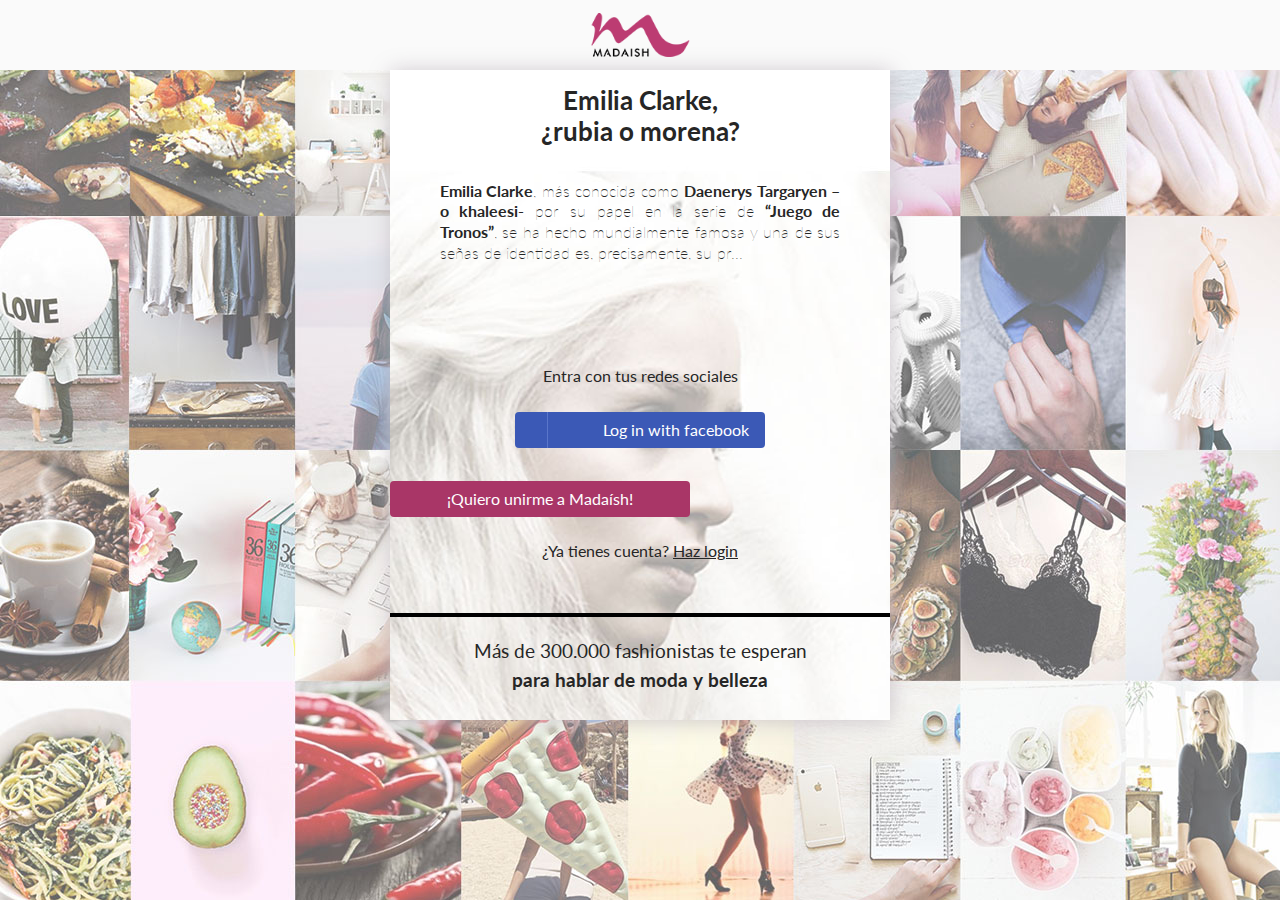
==== landing-emilia-clark-register/index.html @ 2077acd9 "maquetación-registrar" ====
<!DOCTYPE html>
<html>
<head>
<link rel="stylesheet" href="css/style.css">
<link rel="stylesheet" href="../style.css">
<meta name="viewport" content="width=device-width, initial-scale=1.0">	
<link href='https://fonts.googleapis.com/css?family=Lato:400,700' rel='stylesheet' type='text/css'>
<meta charset="utf-8">

<title>Landing Madaish</title>


</head>

<body>

	<header class="cabecera ">

			<img src="img/logo_madaish.png" alt="">

	</header>

	


		

	
	<article class="bloquepost">
			

			<h1 class="title_post">Emilia Clarke,
			<br>¿rubia o morena?</h1>

			<p class="subtitle_post font-normal"><strong>Emilia Clarke</strong>, más conocida como <strong>Daenerys Targaryen –o khaleesi-</strong> por su papel en la serie de <strong>“Juego de Tronos”</strong>, se ha hecho mundialmente famosa y una de sus señas de identidad es, precisamente, su pr...</p>
			

			
			<div class="margin-bottom align-center">
			    <p class="hide-on-popup ">Entra con tus redes sociales</p>
			        <a href="/cuenta/facebook" class="btn btn-register-facebook j-gevent" data-cat="Register" data-act="Click" data-lab="Facebook">
			        </a>
			        
			        
			</div>


			<div class="submit align-center margin-bottom max-width-register">
		        <input type="submit" class="btn btn--primary btn--full j-gevent" value="¡Quiero unirme a Madaísh!" data-cat="Register" data-act="Submit" data-lab="Regular"/>
		    </div>
		    
		    <div class="align-center margin-botton-login">
		        <div class="align-center">
		            ¿Ya tienes cuenta? <a href="/cuenta/login">Haz login</a>
		        </div>
		    </div>

			
			
		
			<div class="cta ">
			
			<p>Más de 300.000 fashionistas te esperan
			<br> <strong> para hablar de moda y belleza</strong> </p>
			
			</div>

	</article>

			

								
</body>
---- landing-emilia-clark-register/css/style.css ----
@charset "UTF-8";
/*------------------------------------*\
 

 *
 */





.cabecera {

  background-color: #fafafa;
  text-align: center;
    padding-top:10px;
    padding-bottom: 10px;
}



.cabecera img {
  max-width: 60px;
}



.margin-botton-login{
  margin-bottom: 20px;
}



.bloquepost {

  margin:0;
  height: 460px;
  background-image: url(../img/imgpost.jpg);
  background-repeat: no-repeat;
  display: block;
}



.title_post {
  padding:15px;
  font-size: 1.6rem;
  line-height: 1.2;
  font-weight: bold;
  text-align: center;
}



.subtitle_post {
  padding-left: 4%;
  padding-right: 4%;
  margin-bottom: 35px;
  font-size: 1rem;
  line-height: 1.3;
  font-weight:lighter;
  text-align: justify;
}



.cta {
  padding-left: 2%;
  padding-right: 2%;
  text-align: center;
  display:block;
  border-top:4px solid black;

}



.bloquefooter{
  width: 100%;
  height: 50px;
  display: block;
  clear: both;
  background-color: black;
  position:fixed;
}



.max-width-register{
  width: 250px;
}



@media screen and (min-width: 620px){

html {
  background-image: url(../img/fondo.jpg)!important;
}

.cabecera img {
max-width: 100px;
}



.cabecera {
    padding-top:10px;
    padding-bottom: 10px;
}

.bloquepost {
  margin-left: auto;
  margin-right: auto;
  background-image: url(../img/imgpost-x.jpg);
-webkit-box-shadow: 0.5px 0.5px 20px 0px rgba(194,186,194,0.79);
-moz-box-shadow: 0.5px 0.5px 20px 0px rgba(194,186,194,0.79);
box-shadow: 0.5px 0.5px 20px 0px rgba(194,186,194,0.79);
max-width: 500px;
height: 650px;
background-repeat: no-repeat;
display:block;

}

 .btn-register-facebook{

  width: 250px; 
  text-align: center;


}
.subtitle_post {
  padding-left: 10%;
  padding-right: 10%;
  margin-bottom: 100px;
  font-size: 0.9rem;
  line-height: 1.3;
  font-weight:lighter;
  text-align: justify;
}

.cta p {
  padding-top: 20px;
  font-size: 1.2em;

}

.max-width-register {
  width: 300px;
}


.margin-botton-login{
  margin-bottom: 50px;
}
}
---- style.css ----
/* Minification failed. Returning unminified contents.
(4028,16): run-time error CSS1030: Expected identifier, found ' '
(4028,17): run-time error CSS1031: Expected selector, found '0'
(4028,17): run-time error CSS1025: Expected comma or open brace, found '0'
(4029,17): run-time error CSS1030: Expected identifier, found ' '
(4029,18): run-time error CSS1031: Expected selector, found '0'
(4029,18): run-time error CSS1025: Expected comma or open brace, found '0'
 */
@charset "UTF-8";
/*------------------------------------*    $STYLE
\*------------------------------------*/
/**
 * Aquí incluímos todos los módulos (archivos .scss) que se van
 * a compilar en el CSS definitivo: /css/style.css.
 */
/**
* Librerías
**/
/*------------------------------------*    $SETTINGS
\*------------------------------------*/
/*------------------------------------*    $OBJETOS Y ABSTRACCIONES
\*------------------------------------*/
/**
 * Qué objetos y abstracciones vamos a usar? (true: se usa, false: no se usa)
 */
/**
 *
 * Definimos y configuramos las variables CSS que vamos a utilizar
 *
 */
/*------------------------------------*    $BREAKPOINTS
\*------------------------------------*/
/**
 * "Start with the small screen first, then expand until it looks like shit. Time to insert a breakpoint!"
 * Lo usamos con el mixin respond-to($breakpoint):

.text {
  color: pink;
  @include respond-to(medium) {
    color: maroon;
  }
}
 *
 */
/*------------------------------------*    $Z-INDEX
\*------------------------------------*/
/**
 * Podemos controlar los z-index con variables más reconocibles.
 * Para usarlo, implementamos la función z($layers):
 .element {
  z-index: z(goku);
 }
 *
 */
/*------------------------------------*    $COLORES-SOCIALES
\*------------------------------------*/
/* Colores sociales -> son los colores corporativos, pero cambiadlos
 * si hace falta. (también podéis añadir más)  ///////////////////////
 */
/**
 * Colores para las secciones de la web.
 */
/*
 * Las variables de tamaño las definimos en un MAP, puedes añadir, quitar o cambiarlas.
 * Vienen dadas en REM. Esto creará una clase con el mismo nombre de la variable:

  .x-small { font-size: .8rem}

 * También podemos asignar tamaños con un función llamada fs:

    .selector { font-size: fs(x-small);}

 *
 */
/*------------------------------------*    $DIR
\*------------------------------------*/
/**
 * Con agregar esta variable a las imágenes declaradas en CSS apañamos:
 */
/*
  * Igual para las fuentes
  */
/*
 *   src:url('/Content/fonts/icomoon.eot');
 *   src:url('/Content/fonts/icomoon.eot?#iefix') format('embedded-opentype'),
 *   url('/Content/fonts/icomoon.woff') format('woff'),
 *   url('/Content/fonts/icomoon.ttf') format('truetype'),
 *   url('/Content/fonts/icomoon.svg#icomoon') format('svg');
*/
/*------------------------------------*    $LAYOUT
\*------------------------------------*/
/**
 * Definimos elementos constantes del layout
 */
/*------------------------------------*    $grid
\*------------------------------------*/
/*------------------------------------*    $FONT-FACE
\*------------------------------------*/
/**
 * Definimos las fuentes a utilizar:
 * $basefont para todos los textos inline
 * $altfont para textos alternativos, como citas, intro, etc...
 * $codefont para código
 */
/*------------------------------------*    $TAMAÑOS
\*------------------------------------*/
/**
 * Definimos los tamaños de fuentes:

 */
/*------------------------------------*    $COLORS
\*------------------------------------*/
/**
 * Brand stuff
 */
/**
 * Escala de grises
 * A veces no queremos que el negro sea "negro" o el blanco "blanco", puedes cambiarlos.
 */
/*------------------------------------*    $TEXTURAS
\*------------------------------------*/
/**
 * Definimos Colores y elementos de popups, mensajes de alerta, etc...
 */
/*------------------------------------*    $MIXINS
\*------------------------------------*/
/*
* Fácil de usar: las variables a usar están en settings.scss y son:

    'small'  : 48em,
    'medium' : 56.25em,
    'large'  : 68.75em,

* Y el uso va como sigue:

.foo {
  color: red;
  @include respond-to('small') {
    color: blue;
  }
}
*/
/**
  * Centrar y dar un ancho máximo igual a $pagemaxwidth.
  */
.max-width {
  margin-left: auto;
  margin-right: auto;
  max-width: 1200px;
  width: 100%;
  
}

/*------------------------------------*    $FUNCIONES
\*------------------------------------*/
/*
 * Función para controlar el index

 	.selector { z-index: z(goku);}

 * compila:

	.selector { z-index: 9001;}

 * Puedes ver las variables en el MAP en settings.scss
 */
/*
 * Función para mantener el tamaño de fuente consistente

 .selector { font-size: fs(x-small);}

 * Puedes ver en settings.scss las variables que se utilizan.
 */
/*------------------------------------*    $PLACEHOLDERS
\*------------------------------------*/
/**
  * The ghost, nudged to maintain perfect centering
  */
/**
  * Escondemos el texto solo VISUALMENTE
  */
/**
  * Escondemos el texto de VISUALMENTE y SCREENREADERS
  */
/**
  * Escondemos pero mantenemos layout.
  */
/**
  * Visualmente escondido, pero se puede detectar con teclado (focus).
  */
.visuallyhidden.focusable:active,
.visuallyhidden.focusable:focus {
  position: static;
  clip: auto;
  height: auto;
  width: auto;
  margin: 0;
  overflow: visible;
}

/**
  * Clear floats.
  * http://bit.ly/1e3YaBH
  */
.step-actions:after, .article__footer:after, .news__header:after, .admin__block:after, .form-group:after, .userdata:after, .userdata__text:after, .fashionist-header:after {
  content: "";
  display: table;
  clear: both;
}

/**
* Bases
**/
/*------------------------------------*    $CONTENIDO
\*------------------------------------*/
/**
 * Contenido..................... Esto que lees

 * Variables..................... Configuramos todas las variables del framework

 * Mixins........................ Mixins de SASS

 * Helpers....................... Clases de ayuda

 * Reset......................... Reinicio de valores CSS

 * Fuentes....................... Fuentes que vamos a importar

 * Links......................... Formas y estilos de los links

 * Tablas........................ Estilos de las tablas

 * Botones....................... Estilos de Botones, skins y variantes

 * Elementos..................... Elementos varios como Imagen, HR, etc...

 * Tipografía.................... Encabezados, small, párrafos, listas, etc...

 * Navegación.................... Una navegación, por si quieres usar esta y no la tuya propia

 * Formularios................... Estilos de todos los elementos de formularios y sus variantes

 * Sitio......................... Aquí escribes tus estilos para la web se vea como tú quieres ;)

 * Paginación.................... Estilos básicos para las paginaciones

 * Texturas...................... Badges, cajas y wells

 * Breakpoints................... Importamos breakpoints basados en las variables @bp$

 * Patron........................ Estilos para la guía de patrones
 */
/*------------------------------------*    $RESET
\*------------------------------------*/
html, body, div, span, object, iframe, h1, h2, h3, h4, h5, h6, p, blockquote, pre, abbr, address, cite, code, del, dfn, em, img, ins, kbd, q, samp, small, strong, sub, sup, var, b, i, dl, dt, dd, ol, ul, li, fieldset, form, label, legend, table, caption, tbody, tfoot, thead, tr, th, td, article, aside, figure, footer, header, main, menu, nav, section, time, mark, audio, video {
  margin: 0;
  padding: 0;
  border: 0;
  outline: 0;
  font-size: 100%;
  vertical-align: baseline;
  background: transparent;
}

article,
aside,
details,
figcaption,
figure,
footer,
header,
main,
menu,
nav,
section,
summary {
  display: block;
}




*,
*::before,
*::after {
  -webkit-box-sizing: border-box;
  -moz-box-sizing: border-box;
  -ms-box-sizing: border-box;
  -o-box-sizing: border-box;
  box-sizing: border-box;
}

img {
  max-width: 100%;
  border-width: 0;
  vertical-align: middle;
  -ms-interpolation-mode: bicubic;
  height: auto;
  width: 100%;
}

/**
* Selectores de elemento: un super "normalize":
**/
/*------------------------------------*    $ELEMENTOS-FIGURE
\*------------------------------------*/
/*------------------------------------*    $FORMULARIOS
\*------------------------------------*/
form {
  margin: 0 0 22px 0;
}

form fieldset {
  margin-bottom: 1.5em;
  padding: 0;
  border-width: 0;
}

form legend {
  display: block;
  width: 100%;
  margin-bottom: 3em;
  padding: 0;
  color: #262626;
  border: 0;
  border-bottom: 1px solid #e6e6e6;
  white-space: normal;
}

form legend small {
  font-size: 0.68rem;
  color: #e6e6e6;
}

form p {
  margin-bottom: 0.75em;
}

form ul {
  list-style-type: none;
  margin: 0 0 1.5em 0;
  padding: 0;
}

form br {
  display: none;
}

label,
input,
button,
select,
textarea {
  font-size: 0.68rem;
  border-radius: 4px;
  vertical-align: baseline;
  margin-bottom: 11px;
}

@media screen and (min-width: 42em) {
  label,
  input,
  button,
  select,
  textarea {
    font-size: 1rem;
  }
}

*::-webkit-input-placeholder,
*:-moz-placeholder,
*::-moz-placeholder,
*:-ms-input-placeholder {
  font-size: 0.68rem;
}

@media screen and (min-width: 42em) {
  *::-webkit-input-placeholder,
  *:-moz-placeholder,
  *::-moz-placeholder,
  *:-ms-input-placeholder {
    font-size: 1rem;
  }
}

input,
button,
select,
textarea {
  font-family: Lato, Helvetica, "Roboto Slab", "Droid Serif", "Segoe UI Bold", sans-serif;
  font-size: 14px;
  -webkit-box-sizing: border-box;
  -moz-box-sizing: border-box;
  -ms-box-sizing: border-box;
  box-sizing: border-box;
}

label, .label {
  display: inline-block;
  margin-bottom: 0.1875em;
  color: #262626;
  cursor: pointer;
}

label input,
label textarea,
label select, .label input,
.label textarea,
.label select {
  display: block;
}

input,
textarea,
select {
  display: inline-block;
  width: 100%;
  padding: 0 4px;
  background-color: white;
  border: 1px solid #e6e6e6;
  color: #262626;
  line-height: 2.25em;
  outline: none;
  -webkit-appearance: none;
  -moz-appearance: none;
  appearance: none;
}

input:hover,
textarea:hover,
select:hover {
  border-color: gray;
}

.input--mini {
  width: 60px;
}

.input--small {
  width: 90px;
}

.input--medium {
  width: 200px;
}

input[type="image"],
input[type="checkbox"],
input[type="radio"] {
  width: 22px;
  height: 22px;
  padding: 0;
  margin: 3px 0;
  line-height: normal;
  cursor: pointer;
  border: 0 \9;
  background-color: white;
}

input[type="image"]:checked,
input[type="checkbox"]:checked,
input[type="radio"]:checked {
  background-color: #A93667;
  border-color: white;
  border-width: 2px;
  box-shadow: 0 0 0 1px #A93667;
  width: 20px;
  height: 20px;
}

input[type="checkbox"],
input[type="radio"] {
  display: inline-block;
  padding: 0;
}

input[type="image"] {
  border: 0;
  -webkit-box-shadow: none;
  box-shadow: none;
}

input[type="file"] {
  width: auto;
  padding: initial;
  line-height: initial;
  border: initial;
  background-color: transparent;
  background-color: initial;
  -webkit-box-shadow: none;
  box-shadow: none;
}

input[type="button"],
input[type="reset"],
input[type="submit"] {
  width: auto;
  height: auto;
  cursor: pointer;
  margin-bottom: 0 !important;
  -webkit-appearance: none;
  -moz-appearance: none;
  appearance: none;
}

select,
input[type="file"] {
  height: 28px;
  *margin-top: 4px;
  line-height: 28px;
}

select {
  background-color: white;
  font-size: 0.85rem;
}

select[multiple],
select[size] {
  height: auto;
}

textarea {
  resize: vertical;
  overflow: auto;
  height: auto;
  overflow: auto;
  vertical-align: top;
}

input[type="hidden"] {
  display: none;
}

input[disabled],
select[disabled],
textarea[disabled],
input[readonly],
select[readonly],
textarea[readonly] {
  -webkit-opacity: 0.5;
  -moz-opacity: 0.5;
  opacity: 0.5;
  cursor: not-allowed;
}

input:focus,
textarea:focus {
  border-color: #A93667, 40%;
  outline: 0;
  outline: thin dotted \9;
}

input[type="file"]:focus,
input[type="radio"]:focus,
select:focus {
  -webkit-box-shadow: none;
  box-shadow: none;
}

.form-inline {
  display: -webkit-box;
  display: -webkit-flex;
  display: -moz-flex;
  display: -ms-flexbox;
  display: flex;
  margin-bottom: 0;
  -webkit-box-align: center;
  -ms-flex-align: center;
  -webkit-align-items: center;
  -moz-align-items: center;
  align-items: center;
}

.form-inline input[type="text"] {
  width: 100%;
  margin-right: 11px;
}

.form-inline label {
  display: none;
  width: 200px;
  margin-right: 11px;
}

@media screen and (min-width: 42em) {
  .form-inline label {
    display: inline-block;
  }
}

.form-inline input[type="submit"], .form-inline .btn, .form-inline .btn--follow, .form-inline button {
  width: 180px;
  margin-right: 11px;
}

.form-inline.newsletter {
  display: none;
}

@media screen and (min-width: 42em) {
  .form-inline.newsletter {
    display: -webkit-box;
    display: -webkit-flex;
    display: -moz-flex;
    display: -ms-flexbox;
    display: flex;
  }
}

.form-inline input,
.form-inline textarea,
.form-inline select {
  display: inline-block;
  margin-bottom: 0;
  vertical-align: baseline;
}

input[type="checkbox"],
input[type="radio"] {
  margin-right: 11px;
}

.date-part, .time-part {
  margin-bottom: 11px;
}

.date-part input, .date-part select, .time-part input, .time-part select {
  width: 80px;
  margin: 0 5.5px;
}

.date-part small, .time-part small {
  display: inline-block;
  width: 40px;
}

.checkbox {
  vertical-align: top;
}

.checkbox input[type="checkbox"] {
  vertical-align: top;
}

/**
* Validamos los formularios que son "required":
* http://coolvillage.es/ayuda-al-usuario-a-rellenar-formularios-con-css/
*/
input:required:focus:invalid {
  background-color: #fef2e7;
  border: 1px solid #fce4cf;
}

input:required:focus:valid {
  background-color: white;
  border: 1px solid #87d873;
}

/*------------------------------------*    $IMÁGENES
\*------------------------------------*/
/*------------------------------------*    $LINKS
\*------------------------------------*/
a {
  text-decoration: underline;
  color: #262626;
}

a:visited {
  color: #262626;
}

a:hover {
  text-decoration: underline;
}

a:focus {
  outline: thin dotted;
  color: #822a4f;
}

a:hover,
a:active {
  outline: 0;
}

/*------------------------------------*    $TIPOGRAFÍA
\*------------------------------------*/
h1,
h2,
h3,
h4,
h5,
h6 {
  margin: 0;
  font-family: inherit;
  font-weight: 300;
  color: inherit;
  text-rendering: optimizelegibility;
}

h1.altheader,
h2.altheader,
h3.altheader,
h4.altheader,
h5.altheader,
h6.altheader {
  color: gray;
  text-transform: uppercase;
}

h1 small,
h2 small,
h3 small,
h6 small {
  font-weight: normal;
  display: block;
  color: gray;
}

h1, .h1 {
  margin-bottom: 0;
  font-size: 1rem;
  line-height: 1.2;
  font-weight: bold;
}

@media screen and (min-width: 42em) {
  h1, .h1 {
    font-size: 1.8rem;
    font-weight: normal;
    margin-bottom: 0.75em;
  }
}

h2, .h2 {
  margin-bottom: 0;
  font-size: 1rem;
  line-height: 1.2;
  font-weight: bold;
}

@media screen and (min-width: 42em) {
  h2, .h2 {
    font-size: 1.2rem;
    font-weight: normal;
    margin-bottom: 0.75em;
  }
}

h3, .h3 {
  margin-bottom: 0;
  font-size: 1rem;
  line-height: 1.3;
  font-weight: bold;
}

@media screen and (min-width: 42em) {
  h3, .h3 {
    font-size: 1.6rem;
    font-weight: normal;
    margin-bottom: 0.75em;
  }
}

h4, .h4 {
  margin-bottom: 0;
  font-size: 1rem;
  line-height: 1.25;
  font-weight: bold;
}

@media screen and (min-width: 42em) {
  h4, .h4 {
    font-size: 1.4rem;
    font-weight: normal;
    margin-bottom: 0.75em;
  }
}

h5, .h5 {
  margin-bottom: 0;
  font-size: 1rem;
  line-height: 1;
  font-weight: bold;
}

@media screen and (min-width: 42em) {
  h5, .h5 {
    font-size: 1.2rem;
    font-weight: normal;
    margin-bottom: 0.75em;
  }
}

h6, .h6 {
  margin-bottom: 0;
  font-size: 1rem;
  line-height: 1;
  font-weight: bold;
}

@media screen and (min-width: 42em) {
  h6, .h6 {
    font-size: 1rem;
    font-weight: normal;
    margin-bottom: 0.75em;
  }
}

.bordered-header {
  border-bottom: 3px solid #ebebeb;
  text-align: center;
}

p,
ol,
ul,
dl,
address {
  margin-bottom: 1.5em;
  line-height: 1.5em;
}

small {
  font-size: 0.68rem;
  color: gray;
}

ul,
ol {
  margin: 0 0 1.5em 0;
  padding: 0 0 0 22px;
}

li ul,
li ol {
  margin: 0;
}

blockquote {
  margin: 0 0 1.5em 0;
  padding-left: 22px;
  border-left: 2px solid #ebebeb;
  font-family: Georgia, Times, "Times New Roman";
  font-style: normal;
}

blockquote p {
  font-size: 1.5rem;
  color: gray;
  font-style: italic;
}

q {
  quotes: none;
  font-style: italic;
}

blockquote p::before,
blockquote p::after,
q:before,
q:after {
  content: "";
}

cite {
  font-style: normal;
}

dl,
dd {
  margin-bottom: 1.5em;
}

dt {
  font-weight: bold;
}

.dl-horizontal dt {
  float: left;
  clear: left;
  width: 20.25%;
  text-align: right;
}

.dl-horizontal dd {
  margin-left: 22.78%;
}

abbr[title] {
  border-bottom: 1px dotted #ebebeb;
  cursor: help;
}

b, strong {
  font-weight: bold;
}

dfn {
  font-style: italic;
}

ins {
  background-color: white;
  color: #262626;
  text-decoration: none;
}

mark {
  background-color: yellow;
  color: #262626;
}

pre,
code,
kbd,
samp {
  font-family: "Courier New", monospace;
  font-size: 0.85rem;
  line-height: 1.5em;
}

pre {
  white-space: pre;
  white-space: pre-wrap;
  word-wrap: break-word;
}

sub,
sup {
  position: relative;
  font-size: 0.68rem;
  line-height: 0;
  vertical-align: 1.5em;
}

sup {
  top: -.5em;
}

sub {
  bottom: -.25em;
}

hr {
  clear: both;
  display: block;
  margin: 1em 0;
  padding: 0;
  height: 1px;
  border: 0;
  border-top: 1px solid #ebebeb;
}

time {
  font-size: 0.68rem;
}

/*
 * Creamos clases para cada uno de los tamaños de fuentes. Se pueden ver en Settings.
 * Son los nombres de las varables con el prefijo font-
 * Por ejemplo:

        .font-x-small {
            font-size: .8rem;
        }


 */
.font-x-small {
  font-size: 0.68rem;
}

.font-small {
  font-size: 0.85rem;
}

.font-normal {
  font-size: 1rem;
}

.font-big {
  font-size: 1.5rem;
}

.font-huge {
  font-size: 2rem;
}

.font-extreme {
  font-size: 3rem;
}

/**
* Layout del sitio
**/
/*------------------------------------*    $SITIO
\*------------------------------------*/
@-webkit-viewport {
  width: device-width;
}

@-moz-viewport {
  width: device-width;
}

@-ms-viewport {
  width: device-width;
}

@-o-viewport {
  width: device-width;
}

@viewport {
  width: device-width;
}

html {
  background: #fafafa;
  font-size: 100%;
  -webkit-overflow-scrolling: touch;
  -webkit-tap-highlight-color: transparent;
  -webkit-text-size-adjust: 100%;
  -ms-text-size-adjust: 100%;
  min-height: 100%;
  height: 100%;
}

body {
  margin: 0;
  padding: 0;
  width: 100%;
  background-color: transparent;
  font-family: Lato, Helvetica, "Roboto Slab", "Droid Serif", "Segoe UI Bold", sans-serif;
  line-height: 1.5em;
  color: #262626;
  min-height: 100%;
  height: 100%;
}

/**
* A partir de aquí es donde debes escribir los estilos de posicionamiento
* y detalles que forman tu web. Disfruta!
*/
.wrapper {
  min-height: 100%;
  /* equal to footer height */
  margin-bottom: -250px;
  padding-bottom: 22px;
}

.wrapper:after {
  content: "";
  display: block;
  height: 250px;
}

.main {
  margin-left: auto;
  margin-right: auto;
  max-width: 1200px;
  width: 100%;
}

.section {
  background-color: white;
  width: 100%;
  margin-bottom: 1.5em;
  padding: 22px;
}

@media screen and (min-width: 42em) {
  .section {
    padding: 44px 198px;
  }
}

.aside {
  background-color: white;
  padding: 22px;
}

.step-actions {
  width: 100%;
  text-align: right;
}

.restricted-layout .article {
  min-height: 300px;
}

/*------------------------------------*    $FOOTER
\*------------------------------------*/
/**
*
*/
.footer-main {
  width: 100%;
  height: 250px;
}

.footer__items {
  width: 100%;
  margin: 0 0 22px;
  padding: 0;
}

@media screen and (min-width: 42em) {
  .footer__items {
    display: table;
    margin: 0 auto 22px;
    table-layout: fixed;
  }
}

.footer__items .nav__item {
  display: inline-block;
  width: 100%;
}

@media screen and (min-width: 42em) {
  .footer__items .nav__item {
    padding: 0 22px;
    display: table-cell;
    width: auto;
  }
}

.footer-main__blackzone {
  width: 100%;
  padding-left: calc((100% - 1200px) / 2);
  padding-right: calc((100% - 1200px) / 2);
  display: -webkit-box;
  display: -webkit-flex;
  display: -moz-flex;
  display: -ms-flexbox;
  display: flex;
  -webkit-flex-wrap: wrap;
  -moz-flex-wrap: wrap;
  -ms-flex-wrap: wrap;
  flex-wrap: wrap;
  background-color: black;
  color: white;
  padding-top: 22px;
  padding-bottom: 22px;
}

.footer-main__blackzone .form-inline {
  -webkit-box-flex: 1;
  -webkit-flex: 1 1 50%;
  -moz-box-flex: 1;
  -moz-flex: 1 1 50%;
  -ms-flex: 1 1 50%;
  flex: 1 1 50%;
}

.footer-main__blackzone .form-inline label {
  color: white;
}

.mailchimp-message {
  width: 50%;
}

.footer-main__blackzone__social {
  width: 100%;
  text-align: center;
}

@media screen and (min-width: 42em) {
  .footer-main__blackzone__social {
    width: 50%;
    text-align: right;
  }
}

.footer-main__blackzone__social .social-icons {
  color: white;
}

.footer-main__blackzone__social .social-icons:visited {
  color: white;
}

.footer-main__whitezone {
  background-color: white;
  width: 100%;
  padding-left: calc((100% - 1200px) / 2);
  padding-right: calc((100% - 1200px) / 2);
  padding-bottom: 80px;
}

@media screen and (min-width: 42em) {
  .footer-main__whitezone {
    padding-bottom: 0;
  }
}

@media screen and (min-width: 42em) {
  .footer-main__buttoms {
    display: table;
    table-layout: fixed;
    width: 100%;
    margin-bottom: 22px;
  }
}

.footer-main__buttoms__item {
  display: block;
  text-align: center;
  margin-bottom: 22px;
}

@media screen and (min-width: 42em) {
  .footer-main__buttoms__item {
    display: table-cell;
    padding: 0 22px;
  }
}

.footer-main__buttoms__item .btn, .footer-main__buttoms__item .btn--follow {
  display: block;
  max-width: 200px;
  margin: 0 auto;
}

/*------------------------------------*    $HEADER
\*------------------------------------*/
.header {
  display: -webkit-box;
  display: -webkit-flex;
  display: -moz-flex;
  display: -ms-flexbox;
  display: flex;
  border-bottom: 1px solid #ebebeb;
  box-shadow: 2px 0 3px 3px rgba(0, 0, 0, 0.1);
  background-color: white;
  position: fixed;
  bottom: 0;
  left: 0;
  right: 0;
  z-index: 8000;
}

@media screen and (min-width: 42em) {
  .header {
    position: relative;
    bottom: auto;
    left: auto;
    right: auto;
    margin-bottom: 22px;
  }
}

.header:after {
  content: "";
  width: 100%;
  height: 11px;
  position: absolute;
  bottom: -10px;
  left: 0;
  background: #f7e7ee;
  background: -webkit-linear-gradient(48deg, #f7e7ee 0%, #c2d9d3 50%, #fcf1bc 100%);
  background: linear-gradient(42deg, #f7e7ee 0%, #c2d9d3 50%, #fcf1bc 100%);
  box-shadow: inset 0 2px 3px 0 rgba(0, 0, 0, 0.1);
}

.header__logo {
  display: -webkit-box;
  display: -webkit-flex;
  display: -moz-flex;
  display: -ms-flexbox;
  display: flex;
  -webkit-flex-basis: 100%;
  -moz-flex-basis: 100%;
  -ms-flex-preferred-size: 100%;
  flex-basis: 100%;
  -webkit-box-align: center;
  -ms-flex-align: center;
  -webkit-align-items: center;
  -moz-align-items: center;
  align-items: center;
  padding-left: 11px;
}

.header__logo img {
  width: 160px;
}

@media screen and (min-width: 29em) {
  .header__logo img {
    width: 85px;
  }
}

@media screen and (min-width: 42em) {
  .header__logo img {
    width: 100%;
  }
}

.header__userzone {
  width: 1524px;
  display: -webkit-box;
  display: -webkit-flex;
  display: -moz-flex;
  display: -ms-flexbox;
  display: flex;
  -webkit-box-pack: end;
  -ms-flex-pack: end;
  -webkit-justify-content: flex-end;
  -moz-justify-content: flex-end;
  justify-content: flex-end;
}

@media screen and (min-width: 29em) {
  .header__userzone {
    -webkit-flex-wrap: wrap;
    -moz-flex-wrap: wrap;
    -ms-flex-wrap: wrap;
    flex-wrap: wrap;
    -webkit-box-pack: start;
    -ms-flex-pack: start;
    -webkit-justify-content: flex-start;
    -moz-justify-content: flex-start;
    justify-content: flex-start;
  }
}

.header__social {
  display: -webkit-box;
  display: -webkit-flex;
  display: -moz-flex;
  display: -ms-flexbox;
  display: flex;
  -webkit-box-align: center;
  -ms-flex-align: center;
  -webkit-align-items: center;
  -moz-align-items: center;
  align-items: center;
  -webkit-flex-basis: 100%;
  -moz-flex-basis: 100%;
  -ms-flex-preferred-size: 100%;
  flex-basis: 100%;
  -webkit-box-pack: end;
  -ms-flex-pack: end;
  -webkit-justify-content: flex-end;
  -moz-justify-content: flex-end;
  justify-content: flex-end;
  padding-right: 11px;
}

@media screen and (min-width: 29em) {
  .header__social {
    -webkit-box-pack: flex-star;
    -ms-flex-pack: flex-star;
    -webkit-justify-content: flex-star;
    -moz-justify-content: flex-star;
    justify-content: flex-star;
  }
}

.header__actions {
  padding: 11px 50px 11px 11px;
  min-width: 190px;
  text-align: right;
}

@media screen and (min-width: 42em) {
  .header__actions {
    padding: 11px;
    min-width: 220px;
  }
  .header__actions .btn, .header__actions .btn--follow {
    padding-left: 1em;
    padding-right: 1em;
  }
  .header__actions .btn.logout, .header__actions .logout.btn--follow {
    padding-left: 0.2em !important;
    padding-right: 0.2em !important;
  }
}

.header__actions__avatar {
  display: inline-block;
  width: 42px;
  max-width: 42px;
  padding-left: 0 !important;
  padding-right: 0 !important;
}

.header__actions__avatar img {
  width: 35px;
}

@media screen and (min-width: 42em) {
  .header__actions__avatar {
    width: 35px;
    max-width: 35px;
  }
  .header__actions__avatar img {
    width: 36px;
  }
}

.header__search {
  display: none;
  margin-bottom: 0;
}

@media screen and (min-width: 42em) {
  .header__search {
    display: block;
    -webkit-flex-basis: 100%;
    -moz-flex-basis: 100%;
    -ms-flex-preferred-size: 100%;
    flex-basis: 100%;
    padding: 11px;
    border-left: 1px solid #ebebeb;
    border-right: 1px solid #ebebeb;
  }
  .header__search input {
    margin-bottom: 0;
  }
}

.topbar {
  width: 100%;
  padding-top: 22px;
  text-align: center;
  margin-bottom: 5px;
}

.topbar h1 {
  font-size: 1.5rem;
}

@media screen and (min-width: 42em) {
  .topbar {
    margin-top: -22px;
  }
}

.hometag {
  position: relative;
  display: inline-block;
  font-size: 0.85rem;
  text-decoration: none;
  text-align: center;
  color: #A93667;
  width: 90px;
  line-height: 1;
}

.hometag:hover {
  text-decoration: none;
}

.hometag:visited {
  color: white;
}

.hometag:before {
  font-size: 2em;
  display: block;
  margin: 0 auto 0.5em;
  width: 2em;
  line-height: 2em;
  border-radius: 100%;
  font-family: icomoon;
}

@media screen and (min-width: 42em) {
  .hometag {
    line-height: 3em;
    margin: 0 2em;
    padding-left: 3em;
    padding-right: 1em;
    text-align: left;
    border-radius: 4px;
    width: auto;
  }
  .hometag:before {
    position: absolute;
    top: -0.2em;
    left: -1em;
    font-size: 2em;
    display: inline-block;
    text-align: center;
  }
}

.hometag.hometag--admin {
  line-height: 3em;
  margin: 0 2em;
  padding-left: 3em;
  padding-right: 1em;
  text-align: left;
  border-radius: 4px;
  width: auto;
}

.hometag.hometag--admin:before {
  position: absolute;
  top: -0.2em;
  left: -1em;
  font-size: 2em;
  display: inline-block;
  text-align: center;
}

.hometag.hometag--admin.hometag--video {
  background-color: #f6ecc8;
  color: white;
}

.hometag.hometag--admin.hometag--video:visited {
  color: white;
}

.hometag.hometag--admin.hometag--looks {
  background-color: #e2c8d4;
  color: white;
}

.hometag.hometag--admin.hometag--looks:visited {
  color: white;
}

.hometag.hometag--admin.hometag--post {
  background-color: #d97690;
  color: white;
}

.hometag.hometag--admin.hometag--post:visited {
  color: white;
}

.hometag--video:before {
  content: "\e906";
  box-shadow: 0 0 0 3px #faf4de, 0 0 0 3px #f2e4b2;
}

@media screen and (min-width: 42em) {
  .hometag--video {
    background-color: #efdd9c;
  }
}

.hometag--looks:before {
  content: "\e909";
  box-shadow: 0 0 0 3px #ebd9e1;
}

@media screen and (min-width: 42em) {
  .hometag--looks {
    background-color: #d0a7ba;
  }
}

.hometag--post:before {
  content: "\e907";
  box-shadow: 0 0 0 3px #df8aa0;
}

@media screen and (min-width: 42em) {
  .hometag--post {
    background-color: #ce4e70;
  }
}

/*------------------------------------*    $NAVEGACIÓN
\*------------------------------------*/
/**
*
* La semántica va como sigue:

    <input type="checkbox" class="checkbox__hack" id="checkbox__hack">
    <label for="checkbox__hack" class="checkbox-hack__label"></label>
    <!-- OMG NO SEMANTIC HTML, well, it help us to avoid JS in the menu slide in mobile -->

    <nav class="nav">
        <ul class="nav__list">
            <li><a href="">item</a></li>
            <li><a href="">item</a></li>
            <li><a href="">item</a></li>
            <li><a href="">item</a></li>
            <li><a href="">item</a></li>
        </ul>
    </nav>

* Y no te olvides de modificar las variables en el archivo de variables ($nav-**)
*/
.nav {
  position: fixed;
  bottom: 12px;
  right: 11px;
  z-index: 8000;
  width: 40px;
  height: 35px;
  color: white;
  overflow: hidden;
  cursor: pointer;
  background-color: #A93667;
  /**
     * Place a hamburger (don’t hate the player, hate the game...) icon
     * over the top of our nav element.
     */
}

.nav:after {
  content: "\e616";
  font-family: Icomoon;
  color: white;
  font-size: 22px;
  width: 1em;
  line-height: 1;
  text-align: center;
  position: absolute;
  top: 50%;
  left: 50%;
  margin-top: -11px;
  margin-left: -11px;
}

@media screen and (min-width: 42em) {
  .nav {
    position: relative;
    bottom: auto;
    right: auto;
    overflow: visible;
    width: 100%;
    height: auto;
    cursor: auto;
    background-color: transparent;
    margin-bottom: 2px;
  }
  .nav::after {
    content: "";
  }
}

.nav__list {
  list-style: none;
  margin: 0;
  padding: 0;
  position: absolute;
  bottom: 53px;
  right: 0;
  background-color: #A93667;
  width: 200px;
  z-index: -1;
}

@media screen and (min-width: 42em) {
  .nav__list {
    display: table;
    position: relative;
    bottom: auto;
    right: auto;
    width: 100%;
    height: auto;
    background-color: transparent;
    padding-bottom: 0;
  }
}

.nav__item {
  border-bottom: 1px solid #fafafa;
}

.nav__item a {
  display: block;
  padding-left: 22px;
  text-transform: uppercase;
  text-decoration: none;
  line-height: 2;
  font-size: 1rem;
  background-color: white;
  color: #262626;
}

.nav__item a:hover {
  text-decoration: none;
}

@media screen and (min-width: 42em) {
  .nav__item {
    display: table-cell;
    border-bottom: none;
    border-left: 1px solid #ebebeb;
    border-top: 1px solid #ebebeb;
    text-align: center;
  }
  .nav__item a {
    padding-left: 0;
  }
}

.nav__item.selected {
  background-color: #df99b7;
  border-left: 3px solid #A93667;
}

@media screen and (min-width: 42em) {
  .nav__item.selected {
    background-color: transparent;
    border-bottom: 3px solid #A93667;
    border-left: 1px solid #ebebeb;
  }
}

.logout {
  display: none !important;
}

@media screen and (min-width: 42em) {
  .logout {
    display: inline-block !important;
  }
}

.checkbox__hack {
  display: none !important;
  /*
         * Quitamos el overflow:hidden para que se muestre el menú cuando
       * el checkbox está :checked
         * Eso es todo, un overflow. Con eso mostramos u ocultamos el menú.
         * (Eso y el content del after para que sea una X y no la hamburguesa)
         */
}

.checkbox__hack:checked ~ .nav {
  overflow: visible;
}

.checkbox__hack:checked ~ .nav::after {
  content: "\e610";
  left: 50%;
}

.checkbox-hack__label {
  position: fixed;
  bottom: 11px;
  right: 11px;
  width: 40px;
  height: 35px;
  color: white;
  overflow: hidden;
  cursor: pointer;
  margin: 0;
  z-index: 9001;
}

@media screen and (min-width: 42em) {
  .checkbox-hack__label {
    display: none;
  }
}

/*------------------------------------*    $ARTICLES
\*------------------------------------*/
/**
* Bloques con elementos, deben tener la siguiente estructura
* para que sean igual que los que salen en la home:

		<article class="article">

    		<h2 class="article__header category-video">grid__item-4</h2>

    		<img src="../img/scarlett.jpg" alt="" class="article__pic">

    		<figure class="article__figure">
    			<img src="../img/testavatar.jpg" alt="">
    			<figcaption>
    				Ocupa una 4ta parte: <code>item-4</code
    			</figcaption>
    		</figure>

    		<footer class="article__footer">
    			Call to action
    		</footer>

    	</article>

**/
.article {
  background-color: white;
  position: relative;
  z-index: 1;
  margin-bottom: 22px;
  box-shadow: 0 0 1px rgba(0, 0, 0, 0.2);
}

.article--transparent {
  background-color: rgba(255, 255, 255, 0.95);
}

.article--look {
  padding: 0 40px 22px;
}

.article__header {
  background-color: white;
  color: #A93667;
  padding: 5.5px;
}

.article__header a {
  color: #262626;
  text-decoration: none;
  font-weight: bold;
  font-size: 0.85rem;
}

.article__avatar {
  display: inline-block;
  float: left;
  max-width: 60%;
  overflow: hidden;
}

.article__avatar img {
  width: 30px;
}

.article__follow {
  display: inline-block;
  float: right;
  padding-left: 5.5px;
  padding-bottom: 5.5px;
}

.article__follow input {
  border: 0;
  padding: 0;
  line-height: 1.5;
}

.article--post .article__avatar {
  float: none;
  overflow: visible;
  width: 100%;
  max-width: 100%;
}

.article__bottom {
  position: absolute;
  bottom: -1px;
  left: 0;
  right: 0;
  background-color: rgba(255, 255, 255, 0.9);
  padding: 5.5px 5.5px 0;
  font-size: 0.85rem;
}

.article__bottom p {
  line-height: 1;
  margin-bottom: 5.5px;
  white-space: nowrap;
  overflow: hidden;
  padding-bottom: 3px;
}

.article__lookhead {
  background-color: rgba(255, 255, 255, 0.9);
  font-size: 0.85rem;
}

.article__lookhead .article__footer {
  border-top: none;
}

.article__lookhead p {
  line-height: 1;
  margin-bottom: 5.5px;
  white-space: nowrap;
  overflow: hidden;
  padding-bottom: 3px;
}

.article--fashionists:nth-of-type(odd) {
  margin-right: 10px;
}

.article--fashionists .article__bottom {
  padding-top: 0;
}

.article--fashionists .article__pic__container {
  text-align: center;
}

.article__footer {
  border-top: 1px solid #e6e6e6;
  padding: 1px 0;
}

.article__footer__fashionists {
  border-top: none;
}

.article__counts {
  width: 32%;
  display: inline-block;
  border-left: 1px solid #e6e6e6;
  text-align: center;
}

.article__counts:first-child {
  border-left: none;
}

.article__like {
  float: left;
  padding-right: 5.5px;
  border-right: 1px solid #e6e6e6;
}

.article__category {
  float: right;
  padding-left: 5.5px;
  border-left: 1px solid #e6e6e6;
  text-align: right;
}

.badge-category {
  display: inline-block;
  padding: 0 5px;
  line-height: 1.5;
  text-decoration: none;
  text-transform: uppercase;
  font-size: 0.68rem;
}

.badge-category a, .badge-category a:visited {
  text-decoration: none;
}

.article__pic__container {
  background-size: cover;
  display: block;
  width: 100%;
  background-repeat: no-repeat;
}

aside .article__pic__container {
  height: 181px;
  background-position: center;
}

.article__pic {
  margin-bottom: 5.5px;
}

.article__figure {
  display: table;
  margin-bottom: 5.5px;
  height: 44px;
  width: 100%;
}

.article__figure .article__figure__imagelink {
  display: inline-block;
  vertical-align: top;
  width: 44px;
  margin-bottom: 0;
  height: 44px;
  overflow: hidden;
}

@media screen and (min-width: 29em) {
  .article__figure .article__figure__imagelink {
    width: 44px;
  }
}

.article__figure .article__figure__imagelink img {
  width: 44px;
}

.article__figcaption {
  display: table-cell;
  position: relative;
  vertical-align: top;
  color: #262626;
  font-style: normal;
  padding: 0 5.5px 0;
  line-height: 1;
  margin-bottom: 5.5px;
  width: 100%;
}

@media screen and (min-width: 29em) {
  .article__figcaption {
    font-size: 0.85rem;
  }
}

.article__figcaption a {
  text-decoration: none;
}

.article__description {
  overflow: hidden;
  position: relative;
  padding-right: 1em;
  max-height: 28px;
}

.article__price {
  line-height: 2;
  width: 100%;
  text-align: right;
  color: red;
  font-size: 0.85rem;
  font-weight: bold;
}

.article__price--oldprice {
  color: black;
  text-decoration: line-through;
  margin-right: 1em;
}

.article__categories {
  padding-left: 2px;
}

.article__tags {
  margin-bottom: 5.5px;
}

.grid__item-2 .article__footer {
  width: 100%;
  float: right;
}

@media screen and (min-width: 29em) {
  .grid__item-2 .article__footer {
    width: calc(50% - 22px * 1px);
  }
}

/* Debe llevar esta clase cuando es un video
		 * y el resto igual que el article normal
		 */
.article--video {
  position: relative;
}

.article--video .article__pic__container {
  position: relative;
}

.article--video .article__pic__container > img {
  -webkit-filter: sepia(1) hue-rotate(200deg) grayscale(0.4);
  filter: sepia(1) hue-rotate(200deg) grayscale(0.4);
}

.article--video .article__pic__container:after {
  content: "";
  position: absolute;
  top: 50%;
  left: 50%;
  -webkit-transform: translate(-50%, -60%);
  -moz-transform: translate(-50%, -60%);
  -ms-transform: translate(-50%, -60%);
  -o-transform: translate(-50%, -60%);
  transform: translate(-50%, -60%);
  display: block;
  width: 100px;
  height: 100px;
  border-radius: 100%;
  border: 5px solid white;
  background-color: #A93667;
  -webkit-opacity: 0.5;
  -moz-opacity: 0.5;
  opacity: 0.5;
}

.article--video .article__pic__container:before {
  content: "";
  position: absolute;
  top: 50%;
  left: 50%;
  -webkit-transform: translate(-40%, -75%);
  -moz-transform: translate(-40%, -75%);
  -ms-transform: translate(-40%, -75%);
  -o-transform: translate(-40%, -75%);
  transform: translate(-40%, -75%);
  width: 0;
  height: 0;
  border-top: 20px solid transparent;
  border-bottom: 20px solid transparent;
  border-left: 30px solid white;
  z-index: 9001;
}

/* Tenemos el article para los productos.
		 * Diferente ya que es más simple, su estructura
		 * es como sigue:

		 	<article class="article article--product">
	    		<img src="../img/scarlett.jpg" alt="" class="article__pic">

	    		<footer class="article__footer">
	    			Call to action
	    		</footer>
	    	</article>
		 */
.article--product {
  background-color: #c2d9d3;
  padding: 5.5px;
}

.article--product .article__figcaption {
  background-color: white;
  color: #262626;
  text-transform: lowercase;
  width: 100%;
  display: block;
}

.article--product .article__figcaption a {
  display: none;
}

.article--product .article__pic__container {
  background-color: white;
  margin-bottom: 5.5px;
  height: 273px;
}

.article--product .article__pic__container img {
  max-width: 215px;
}

.article--product .article__footer {
  width: auto;
}

.article--product .article__footer .btn, .article--product .article__footer .btn--follow {
  border-radius: 0;
  line-height: 1.5;
  background-color: black;
}

.article__fashionist .article__figcaption {
  line-height: 1.5;
  font-size: 1rem;
  height: 40px;
}

.article--product--madaish {
  background-color: #ebc0d2;
}

.article--product--madaish:before {
  content: "Recomendación Madaísh";
  position: absolute;
  top: 205px;
  left: 0;
  right: 0;
  text-align: center;
  font-size: 0.68rem;
  color: white;
  background-color: #ebc0d2;
  line-height: 1.5;
}

.article__status {
  position: absolute;
  top: 46px;
  right: 11px;
  background-color: #A93667;
  color: white;
  padding: 2px 5px;
  text-transform: uppercase;
  font-size: 0.68rem;
  box-shadow: 1px -1px solid rgba(0, 0, 0, 0.3);
  z-index: 8000;
}

.article__status--public {
  background-color: #87d873;
  border-bottom: 1px solid #4bb332;
  border-left: 1px solid #4bb332;
}

.article__status--draft {
  background-color: #fafafa;
  color: #A93667;
}

.article-mobile-bg {
  position: absolute;
  top: 0;
  left: 0;
  right: 0;
  bottom: 0;
  z-index: -1;
}

@media screen and (min-width: 42em) {
  .article-mobile-bg {
    top: 120px;
  }
}

@media screen and (min-width: 49em) {
  .article-mobile-bg {
    display: none;
  }
}

.weeklook .article__pic__container img {
  width: 278px;
}

/*------------------------------------*    $NEWS
\*------------------------------------*/
/* Layout for the news section, we don't include the sidebar since it depends on the grid.
 */
.news {
  background-color: white;
  padding: 22px;
}

@media screen and (min-width: 29em) {
  .news__img {
    float: left;
    max-width: 100px;
    margin-right: 22px;
    margin-bottom: 5.5px;
  }
}

.news__header {
  width: 100%;
}

@media screen and (min-width: 29em) {
  .news__header {
    width: calc(100% - 130px);
    display: inline-block;
    margin-bottom: 1.5em;
  }
  .news__header.news__header--video {
    width: 100%;
    float: none;
  }
}

.news__header__top {
  margin-bottom: 0.75em;
}

@media screen and (min-width: 49em) {
  .news__header__title {
    margin-bottom: 0.75em;
  }
}

.news__content {
  margin-bottom: 22px;
}

.news__content img {
  display: block;
  margin: 22px auto;
  border: 10px solid #fafafa;
}

@media screen and (min-width: 42em) {
  .news__content img {
    width: auto;
    max-width: 500px;
  }
}

.news__footer {
  padding-top: 11px;
  border-top: 1px solid #e6e6e6;
}

/*------------------------------------*    $ADMINAREA
\*------------------------------------*/
.admin__block, .form-group {
  background-color: white;
  padding: 0 22px;
}

@media screen and (min-width: 42em) {
  .header__admin {
    display: block;
    position: fixed;
    width: 200px;
    left: 0;
    bottom: 0;
    top: 0;
    background-color: white;
    margin-bottom: 0;
    -webkit-flex-wrap: wrap;
    -moz-flex-wrap: wrap;
    -ms-flex-wrap: wrap;
    flex-wrap: wrap;
    -webkit-box-pack: start;
    -ms-flex-pack: start;
    -webkit-justify-content: flex-start;
    -moz-justify-content: flex-start;
    justify-content: flex-start;
  }
  .header__admin .header__logo {
    -webkit-box-align: start;
    -ms-flex-align: start;
    -webkit-align-items: flex-start;
    -moz-align-items: flex-start;
    align-items: flex-start;
  }
  .header__admin .header__userzone {
    width: 100%;
    -webkit-box-align: start;
    -ms-flex-align: start;
    -webkit-align-items: flex-start;
    -moz-align-items: flex-start;
    align-items: flex-start;
  }
  .header__admin .header__userzone .header__social {
    display: block;
  }
  .header__admin .header__userzone .header__social .header__actions {
    min-width: auto;
  }
  .header__admin .nav_list {
    display: block;
  }
  .header__admin .nav__item {
    display: block;
    border-left: none;
    border-right: none;
    border-top: none;
    border-bottom: 1px solid #e6e6e6;
    text-align: right;
  }
  .header__admin .nav__item a {
    padding-right: 1em;
    font-size: 0.85rem;
    line-height: 3;
  }
  .header__admin .header__search {
    border-left: none;
    border-right: none;
  }
}

.admin__wrapper .checkbox-hack__label {
  bottom: 5px;
  right: 5px;
}

.admin__wrapper .hometag--video {
  color: #a4861b;
}

.admin__wrapper .hometag--looks {
  color: #703b53;
}

.admin__wrapper .hometag--post {
  color: #3f111d;
}

.nav__item--logo {
  padding: 11px 11px 11px 33px;
}

.admin__container {
  padding: 0 0 60px 0;
}

@media screen and (min-width: 42em) {
  .admin__container {
    padding: 60px 0 0 222px;
  }
}

.admin--home {
  display: -webkit-box;
  display: -webkit-flex;
  display: -moz-flex;
  display: -ms-flexbox;
  display: flex;
  -webkit-flex-wrap: wrap;
  -moz-flex-wrap: wrap;
  -ms-flex-wrap: wrap;
  flex-wrap: wrap;
}

.admin--home > div {
  height: 30vh;
  width: 100%;
  display: -webkit-box;
  display: -webkit-flex;
  display: -moz-flex;
  display: -ms-flexbox;
  display: flex;
  -webkit-box-align: center;
  -ms-flex-align: center;
  -webkit-align-items: center;
  -moz-align-items: center;
  align-items: center;
  -webkit-box-pack: center;
  -ms-flex-pack: center;
  -webkit-justify-content: center;
  -moz-justify-content: center;
  justify-content: center;
}

@media screen and (min-width: 42em) {
  .admin--home {
    -webkit-flex-wrap: no-wrap;
    -moz-flex-wrap: no-wrap;
    -ms-flex-wrap: no-wrap;
    flex-wrap: no-wrap;
    -webkit-box-align: stretch;
    -ms-flex-align: stretch;
    -webkit-align-items: stretch;
    -moz-align-items: stretch;
    align-items: stretch;
    height: 100vh;
    margin-left: -22px;
    margin-top: -60px;
  }
  .admin--home > div {
    height: auto;
    width: 33.333%;
  }
}

.admin--home--video {
  background-color: #fdfbf4;
}

.admin--home--looks {
  background-color: #f4e9ee;
}

.admin--home--post {
  background-color: #e49eb0;
}

.admin-lookwrapper {
  margin-left: auto;
  margin-right: auto;
  max-width: 600px;
  width: 100%;
}

/**
* Abstracciones y objetos
**/
/*------------------------------------*    $BOTONES
\*------------------------------------*/
/*
 * Definimos los botones y sus variantes
 */
/**
 * .btn es la clase principal para definir un botón
 */
.btn, .btn--follow, a.btn--follow {
  display: inline-block;
  line-height: 2.25em;
  color: white;
  text-align: center;
  vertical-align: middle;
  font-size: 1rem;
  white-space: nowrap;
  background-color: #a93667;
  border: none;
  cursor: pointer;
  margin: 0;
  padding-top: 0;
  padding-bottom: 0;
  padding-right: 1em;
  padding-left: 1em;
  border-radius: 4px;
  text-decoration: none;
  -webkit-transition: all 0.5s ease;
  -moz-transition: all 0.5s ease;
  -ms-transition: all 0.5s ease;
  -o-transition: all 0.5s ease;
  transition: all 0.5s ease;
  /**
 	* Nadie quiere un botón con texto subrayado cuando
 	* hacemos hover.
 	*/
}

.btn:hover, .btn--follow:hover {
  text-decoration: none;
}

.btn:active,
.btn--follow:active,
.btn:focus, .btn--follow:focus {
  outline: none;
}

.btn:visited, .btn--follow:visited {
  color: white;
}

/*------------------------------------*    $BOTONES-VARIANTES
\*------------------------------------*/
/**
 * Variantes de los botones: color para dar sensaciones.
 *
 */
/**
* Botón no disponible
*/
.btn--disabled {
  -webkit-opacity: 0.5;
  -moz-opacity: 0.5;
  opacity: 0.5;
  cursor: default;
}

/**
* Botón principal
*/
.btn--primary {
  background-color: #A93667;
  color: white;
}

.btn--primary:hover {
  color: white;
}

.btn--primary:visited {
  color: white;
}

/**
* Botón transparente
*/
.btn--clear {
  background-color: transparent;
  color: #262626;
}

.btn--clear:visited {
  color: #262626;
}

/**
* Botón con borde
*/
.btn--outline {
  background-color: transparent;
  color: #A93667;
  box-shadow: inset 0 0 0px 1px #A93667;
}

.btn--outline:visited {
  color: #A93667;
}

.btn--outline:hover {
  color: #c64c80;
}

.btn--outline.selected {
  background-color: #A93667;
  color: white;
}

/**
* Botón de Error
*/
.btn--error {
  background-color: #da4f49;
  color: #c72f29;
}

.btn--error:hover {
  color: #c72f29;
}

.btn--error:visited {
  color: #c72f29;
}

/**
* Botón de Info
*/
.btn--info {
  background-color: #10c5ce;
  color: white;
}

.btn--info:visited {
  color: white;
}

/**
* Botón de Call to action
*/
.btn--cta {
  background-color: #10c5ce;
}

.btn--cta:hover {
  background-color: #0c989f;
}

.btn--cta:visited {
  color: white;
}

/**
* Botón de OK
*/
.btn--success {
  background-color: #87d873;
  color: #65cd4b;
}

.btn--success:hover {
  color: #65cd4b;
}

.btn--success:visited {
  color: #65cd4b;
}

/**
* Botón de follow
*/
.btn--follow, a.btn--follow {
  line-height: 1.5;
  font-weight: normal;
  background-color: #10c5ce;
  color: white;
  font-size: 0.85rem;
}

.btn--follow:hover, a.btn--follow:hover {
  color: white;
}

.btn--follow:visited, a.btn--follow:visited {
  color: white;
}

.btn--follow:before, a.btn--follow:before {
  content: "\e90b";
  font-family: icomoon;
}

.btn--follow.btn--unfollow, a.btn--follow.btn--unfollow {
  background-color: #0c989f;
}

.btn--success {
  background-color: #87d873;
  color: #65cd4b;
}

.btn--success:hover {
  color: #65cd4b;
}

.btn--success:visited {
  color: #65cd4b;
}

/**
* Botón de advertencia
*/
.btn--warning {
  background-color: #c94948;
}

.btn--warning:hover {
  background-color: #ab3433;
}

.btn--icon {
  padding: 0;
  width: 2.25em;
}

.btn--action {
  padding: 5px;
  line-height: 1.5;
  font-size: 0.85rem;
  position: relative;
  box-shadow: 0 0 1px 0px rgba(0, 0, 0, 0.5);
  margin-right: .5em;
}

.btn--action .icontext {
  display: none;
}

@media screen and (min-width: 42em) {
  .btn--action {
    padding: 5px 10px 5px 35px;
  }
  .btn--action .icontext {
    display: inline;
  }
}

@media screen and (min-width: 42em) {
  .btn--action [class^="icon-"], .btn--action [class*=" icon-"] {
    position: absolute;
    top: 50%;
    left: 10px;
    -webkit-transform: translate(0, -50%);
    -moz-transform: translate(0, -50%);
    -ms-transform: translate(0, -50%);
    -o-transform: translate(0, -50%);
    transform: translate(0, -50%);
    line-height: 1;
  }
  .btn--action [class^="icon-"]:before, .btn--action [class*=" icon-"]:before {
    font-size: 1.5em;
  }
}

.btn--load {
  text-decoration: none;
  font-size: 0.85rem;
  color: #A93667;
  line-height: 2;
  text-align: center;
  margin-left: auto;
  margin-right: auto;
  max-width: 1200px;
  width: 100%;
  border-top: 1px solid #e6e6e6;
  border-bottom: 1px solid #e6e6e6;
  display: block;
  margin-bottom: 22px;
  cursor: pointer;
}

.btn--load:hover {
  text-decoration: none;
}

/**
* Botón 100% contenedor
*/
.btn--footer {
  display: block;
  line-height: 2.5;
  text-align: right;
  background-color: black;
  color: white;
  position: relative;
}

.btn--footer [class^="icon-"], .btn--footer [class*=" icon-"] {
  position: absolute;
  top: 50%;
  left: 5px;
  -webkit-transform: translate(0, -50%);
  -moz-transform: translate(0, -50%);
  -ms-transform: translate(0, -50%);
  -o-transform: translate(0, -50%);
  transform: translate(0, -50%);
}

.btn--footer:hover {
  color: white;
}

.btn--block {
  display: block;
  margin: 0 auto;
  width: 100% !important;
}

.btn--banner {
  font-size: 1rem;
  display: inline-block;
  width: 100%;
  text-align: right;
  padding-top: 1em;
  padding-bottom: 1em;
  padding-left: 3em;
  padding-right: .5em;
  text-decoration: none;
  text-transform: uppercase;
  line-height: 1;
  background-color: #f1d3e0;
  position: relative;
  color: white;
  margin-bottom: 5.5px;
}

.btn--banner:before {
  font-size: 2.5em !important;
  position: absolute;
  left: 0;
  top: 50%;
  -webkit-transform: translate(0, -50%);
  -moz-transform: translate(0, -50%);
  -ms-transform: translate(0, -50%);
  -o-transform: translate(0, -50%);
  transform: translate(0, -50%);
}

.btn--banner:hover {
  box-shadow: 0 0 3px rgba(0, 0, 0, 0.2);
  text-decoration: none;
}

@media screen and (min-width: 42em) {
  .btn--banner {
    padding-left: 4em;
    padding-top: 1.5em;
    padding-bottom: 1.5em;
    padding-right: .5em;
    font-size: 1.5rem;
  }
  .btn--banner:before {
    left: .5em;
  }
}

.btn--banner small {
  display: block;
  color: inherit;
  margin-top: 5px;
  font-size: 1rem;
}

.btn--submit {
  width: 100% !important;
  line-height: 3;
  margin-bottom: 11px;
}

@media screen and (min-width: 29em) {
  .btn--submit {
    width: auto !important;
    line-height: 2.25em;
  }
}

.btn--inactive,
.btn--inactive:hover,
.btn--inactive:active,
.btn--inactive:focus {
  -webkit-opacity: 0.5;
  -moz-opacity: 0.5;
  opacity: 0.5;
  cursor: default;
}

.btn--full {
  width: 100% !important;
}

/*------------------------------------*    $BOTONES-TAMAÑOS
\*------------------------------------*/
/**
 * Variantes de los botones por tamaño.
 *
 */
.btn--mini {
  padding-right: 0.5em;
  padding-left: 0.5em;
  line-height: 1.5;
  font-size: 0.68rem;
}

.btn--small {
  padding-right: 1.5em;
  padding-left: 1.5em;
  line-height: 2;
  font-size: 0.85rem;
}

.btn--big {
  padding-right: 3em;
  padding-left: 3em;
  font-size: 0.85rem;
}

.btn--large {
  padding-right: 4em;
  padding-left: 4em;
  line-height: 3;
  font-size: 2rem;
}

/*------------------------------------*    $BOTONES-GRUPOS
\*------------------------------------*/
/**
 * Con esta clase podemos agrupar los botones
 * en grupos horizontales.
 *
 */
.btn--group {
  display: table;
  width: 100%;
  table-layout: fixed;
  caption-side: bottom;
}

.btn--group .btn, .btn--group .btn--follow {
  display: table-cell;
}

.btn--group > span {
  display: table-caption !important;
  line-height: 1.5 !important;
  font-size: 0.85rem !important;
}

/*------------------------------------*    $BOTONES-REGISTRO
\*------------------------------------*/
/**
 * Con esta clase podemos agrupar los botones
 * en grupos horizontales.
 *
 */
.btn-register-facebook {
  color: #090e1c;
  background-color: #3b59b6;
  min-width: 130px;
  margin-bottom: 11px;
  margin-left: 1em;
  margin-right: 1em;
  font-size: 1rem;
  border-radius: 4px;
  padding-left: 0;
}

.btn-register-facebook:after {
  content: "Log in with facebook";
  color: white;
  padding-left: 1em;
  font-size: 1em;
  float: right;
}

.btn-register-facebook:before {
  color: white;
  font-family: icomoon;
  width: 2em;
  float: left;
  box-shadow: 1px 0 0 0 #5a76ca;
}

.btn-register-twitter {
  color: #0b426c;
  background-color: #55acee;
  min-width: 130px;
  margin-bottom: 11px;
  margin-left: 1em;
  margin-right: 1em;
  font-size: 1rem;
  border-radius: 4px;
  padding-left: 0;
}

.btn-register-twitter:after {
  content: "Log in with twitter";
  color: white;
  padding-left: 1em;
  font-size: 1em;
  float: right;
}

.btn-register-twitter:before {
  color: white;
  font-family: icomoon;
  width: 2em;
  float: left;
  box-shadow: 1px 0 0 0 #83c3f3;
}

.btn-register__twitter--hide .btn-register-twitter {
  display: none;
}

/*------------------------------------*    $FUENTES
\*------------------------------------*/
/*
 * We need a random number to avoid cache problems.
 */
@font-face {
  font-family: 'icomoon';
  src: url("/Content/fonts/icomoon.eot?v=7367");
  src: url("/Content/fonts/icomoon.eot?v=7367#iefix") format("embedded-opentype"), url("/Content/fonts/icomoon.woff?v=7367") format("woff"), url("/Content/fonts/icomoon.ttf?v=7367") format("truetype"), url("/Content/fonts/icomoon.svgv=7367#icomoon") format("svg");
  font-weight: normal;
  font-style: normal;
}

[class^="icon-"]:before, [class*=" icon-"]:before {
  font-family: 'icomoon';
  speak: none;
  font-style: normal;
  font-weight: normal;
  font-variant: normal;
  text-transform: none;
  /* Better Font Rendering =========== */
  -webkit-font-smoothing: antialiased;
  -moz-osx-font-smoothing: grayscale;
}

.icon-action-unfollow:before {
  content: "\e90a";
}

.icon-action-follow:before {
  content: "\e90b";
}

.icon-btn-document:before {
  content: "\e623";
}

.icon-btn-photo:before {
  content: "\e624";
}

.icon-btn-video:before {
  content: "\e625";
}

.icon-action-cart:before {
  content: "\e600";
}

.icon-action-clock:before {
  content: "\e601";
}

.icon-action-delete:before {
  content: "\e602";
}

.icon-action-play:before {
  content: "\e603";
}

.icon-action-search:before {
  content: "\e604";
}

.icon-action-share:before {
  content: "\e605";
}

.icon-action-view:before {
  content: "\e606";
}

.icon-editor-attachfile:before {
  content: "\e607";
}

.icon-editor-edit:before {
  content: "\e608";
}

.icon-editor-insertphoto:before {
  content: "\e609";
}

.icon-editor-publish:before {
  content: "\e60a";
}

.icon-image-crop:before {
  content: "\e60b";
}

.icon-navigation-chaevronleftfinish:before {
  content: "\e60c";
}

.icon-navigation-chaevronleftfirst:before {
  content: "\e60d";
}

.icon-navigation-chaevronleft:before {
  content: "\e60e";
}

.icon-navigation-chaevronright:before {
  content: "\e60f";
}

.icon-navigation-close:before {
  content: "\e610";
}

.icon-navigation-dropdown:before {
  content: "\e611";
}

.icon-navigation-dropup:before {
  content: "\e612";
}

.icon-navigation-expandless:before {
  content: "\e613";
}

.icon-navigation-expandmore:before {
  content: "\e614";
}

.icon-navigation-less:before {
  content: "\e615";
}

.icon-navigation-menu:before {
  content: "\e616";
}

.icon-navigation-plus:before {
  content: "\e617";
}

.icon-social-behance:before {
  content: "\e618";
}

.icon-social-codepen:before {
  content: "\e619";
}

.icon-social-dislike:before {
  content: "\e61a";
}

.icon-social-facebook:before, .btn-register-facebook:before, .share__social-facebook:before {
  content: "\e61b";
}

.icon-social-github:before {
  content: "\e61c";
}

.icon-social-google:before, .share__social-google:before {
  content: "\e61d";
}

.icon-social-instagram:before, .share__social-instagram:before {
  content: "\e61e";
}

.icon-social-like:before {
  content: "\e61f";
}

.icon-social-pinterest:before, .share__social-pinterest:before {
  content: "\e620";
}

.icon-social-twitter:before, .btn-register-twitter:before, .share__social-twitter:before {
  content: "\e621";
}

.icon-social-youtube:before, .share__social-youtube:before {
  content: "\e622";
}

.icon-action-text-01:before {
  content: "\e902";
}

.icon-navigation-plus-02-01:before {
  content: "\e903";
}

.icon-social-madaish:before {
  content: "\e904";
}

.icon-social-fashionist:before {
  content: "\e905";
}

.icon-action-video:before {
  content: "\e906";
}

.icon-action-text:before {
  content: "\e907";
}

.icon-action-search_02:before {
  content: "\e908";
}

.icon-action-look:before {
  content: "\e909";
}

.icon-social-star:before {
  content: "\e900";
}

.icon-social-win:before {
  content: "\e901";
}

.icon-switch:before {
  content: "\e626";
}

/*------------------------------------*    $grid
\*------------------------------------*/
/* Este es el grid para los artículos. Hemos pensado hacer varias grids,
 * de esta manera tenemos un mejor control sobre todos los módulos.
 */
.grid {
  display: -webkit-box;
  display: -webkit-flex;
  display: -moz-flex;
  display: -ms-flexbox;
  display: flex;
  -webkit-flex-wrap: wrap;
  -moz-flex-wrap: wrap;
  -ms-flex-wrap: wrap;
  flex-wrap: wrap;
}

@media screen and (min-width: 42em) {
  .grid {
    -webkit-box-pack: start;
    -ms-flex-pack: start;
    -webkit-justify-content: flex-start;
    -moz-justify-content: flex-start;
    justify-content: flex-start;
  }
}

@media screen and (min-width: 49em) {
  .grid {
    padding-left: 11px;
  }
}

.grid__item-1 {
  display: inline-block;
  vertical-align: top;
  -webkit-box-flex: 0;
  -webkit-flex: 0 0 100%;
  -moz-box-flex: 0;
  -moz-flex: 0 0 100%;
  -ms-flex: 0 0 100%;
  flex: 0 0 100%;
}

@media screen and (min-width: 29em) {
  .grid__item-1 {
    -webkit-box-flex: 0;
    -webkit-flex: 0 0 49%;
    -moz-box-flex: 0;
    -moz-flex: 0 0 49%;
    -ms-flex: 0 0 49%;
    flex: 0 0 49%;
  }
  .grid__item-1:nth-of-type(odd) {
    margin-right: 10px;
  }
}

@media screen and (min-width: 42em) {
  .grid__item-1 {
    -webkit-box-flex: 0;
    -webkit-flex: 0 0 49%;
    -moz-box-flex: 0;
    -moz-flex: 0 0 49%;
    -ms-flex: 0 0 49%;
    flex: 0 0 49%;
  }
  .grid__item-1.article--horizontal {
    -webkit-box-flex: 0;
    -webkit-flex: 0 0 100%;
    -moz-box-flex: 0;
    -moz-flex: 0 0 100%;
    -ms-flex: 0 0 100%;
    flex: 0 0 100%;
  }
}

@media screen and (min-width: 49em) {
  .grid__item-1 {
    -webkit-box-flex: 0;
    -webkit-flex: 0 0 calc(((100% * 1) / 12) - 22px);
    -moz-box-flex: 0;
    -moz-flex: 0 0 calc(((100% * 1) / 12) - 22px);
    -ms-flex: 0 0 calc(((100% * 1) / 12) - 22px);
    flex: 0 0 calc(((100% * 1) / 12) - 22px);
    margin-right: 22px;
  }
  .grid__item-1:nth-of-type(odd) {
    margin-right: 10px;
  }
  .grid__item-1:nth-child(+4n+0) {
    margin-right: 0;
  }
}

.grid__item-2 {
  display: inline-block;
  vertical-align: top;
  -webkit-box-flex: 0;
  -webkit-flex: 0 0 100%;
  -moz-box-flex: 0;
  -moz-flex: 0 0 100%;
  -ms-flex: 0 0 100%;
  flex: 0 0 100%;
}

@media screen and (min-width: 29em) {
  .grid__item-2 {
    -webkit-box-flex: 0;
    -webkit-flex: 0 0 49%;
    -moz-box-flex: 0;
    -moz-flex: 0 0 49%;
    -ms-flex: 0 0 49%;
    flex: 0 0 49%;
  }
  .grid__item-2:nth-of-type(odd) {
    margin-right: 10px;
  }
}

@media screen and (min-width: 42em) {
  .grid__item-2 {
    -webkit-box-flex: 0;
    -webkit-flex: 0 0 49%;
    -moz-box-flex: 0;
    -moz-flex: 0 0 49%;
    -ms-flex: 0 0 49%;
    flex: 0 0 49%;
  }
  .grid__item-2.article--horizontal {
    -webkit-box-flex: 0;
    -webkit-flex: 0 0 100%;
    -moz-box-flex: 0;
    -moz-flex: 0 0 100%;
    -ms-flex: 0 0 100%;
    flex: 0 0 100%;
  }
}

@media screen and (min-width: 49em) {
  .grid__item-2 {
    -webkit-box-flex: 0;
    -webkit-flex: 0 0 calc(((100% * 2) / 12) - 22px);
    -moz-box-flex: 0;
    -moz-flex: 0 0 calc(((100% * 2) / 12) - 22px);
    -ms-flex: 0 0 calc(((100% * 2) / 12) - 22px);
    flex: 0 0 calc(((100% * 2) / 12) - 22px);
    margin-right: 22px;
  }
  .grid__item-2:nth-of-type(odd) {
    margin-right: 10px;
  }
  .grid__item-2:nth-child(+4n+0) {
    margin-right: 0;
  }
}

.grid__item-3 {
  display: inline-block;
  vertical-align: top;
  -webkit-box-flex: 0;
  -webkit-flex: 0 0 100%;
  -moz-box-flex: 0;
  -moz-flex: 0 0 100%;
  -ms-flex: 0 0 100%;
  flex: 0 0 100%;
}

@media screen and (min-width: 29em) {
  .grid__item-3 {
    -webkit-box-flex: 0;
    -webkit-flex: 0 0 49%;
    -moz-box-flex: 0;
    -moz-flex: 0 0 49%;
    -ms-flex: 0 0 49%;
    flex: 0 0 49%;
  }
  .grid__item-3:nth-of-type(odd) {
    margin-right: 10px;
  }
}

@media screen and (min-width: 42em) {
  .grid__item-3 {
    -webkit-box-flex: 0;
    -webkit-flex: 0 0 49%;
    -moz-box-flex: 0;
    -moz-flex: 0 0 49%;
    -ms-flex: 0 0 49%;
    flex: 0 0 49%;
  }
  .grid__item-3.article--horizontal {
    -webkit-box-flex: 0;
    -webkit-flex: 0 0 100%;
    -moz-box-flex: 0;
    -moz-flex: 0 0 100%;
    -ms-flex: 0 0 100%;
    flex: 0 0 100%;
  }
}

@media screen and (min-width: 49em) {
  .grid__item-3 {
    -webkit-box-flex: 0;
    -webkit-flex: 0 0 calc(((100% * 3) / 12) - 22px);
    -moz-box-flex: 0;
    -moz-flex: 0 0 calc(((100% * 3) / 12) - 22px);
    -ms-flex: 0 0 calc(((100% * 3) / 12) - 22px);
    flex: 0 0 calc(((100% * 3) / 12) - 22px);
    margin-right: 22px;
  }
  .grid__item-3:nth-of-type(odd) {
    margin-right: 10px;
  }
  .grid__item-3:nth-child(+4n+0) {
    margin-right: 0;
  }
}

.grid__item-4 {
  display: inline-block;
  vertical-align: top;
  -webkit-box-flex: 0;
  -webkit-flex: 0 0 100%;
  -moz-box-flex: 0;
  -moz-flex: 0 0 100%;
  -ms-flex: 0 0 100%;
  flex: 0 0 100%;
}

@media screen and (min-width: 29em) {
  .grid__item-4 {
    -webkit-box-flex: 0;
    -webkit-flex: 0 0 49%;
    -moz-box-flex: 0;
    -moz-flex: 0 0 49%;
    -ms-flex: 0 0 49%;
    flex: 0 0 49%;
  }
  .grid__item-4:nth-of-type(odd) {
    margin-right: 10px;
  }
}

@media screen and (min-width: 42em) {
  .grid__item-4 {
    -webkit-box-flex: 0;
    -webkit-flex: 0 0 49%;
    -moz-box-flex: 0;
    -moz-flex: 0 0 49%;
    -ms-flex: 0 0 49%;
    flex: 0 0 49%;
  }
  .grid__item-4.article--horizontal {
    -webkit-box-flex: 0;
    -webkit-flex: 0 0 100%;
    -moz-box-flex: 0;
    -moz-flex: 0 0 100%;
    -ms-flex: 0 0 100%;
    flex: 0 0 100%;
  }
}

@media screen and (min-width: 49em) {
  .grid__item-4 {
    -webkit-box-flex: 0;
    -webkit-flex: 0 0 calc(((100% * 4) / 12) - 22px);
    -moz-box-flex: 0;
    -moz-flex: 0 0 calc(((100% * 4) / 12) - 22px);
    -ms-flex: 0 0 calc(((100% * 4) / 12) - 22px);
    flex: 0 0 calc(((100% * 4) / 12) - 22px);
    margin-right: 22px;
  }
  .grid__item-4:nth-of-type(odd) {
    margin-right: 10px;
  }
  .grid__item-4:nth-child(+4n+0) {
    margin-right: 0;
  }
}

.grid__item-5 {
  display: inline-block;
  vertical-align: top;
  -webkit-box-flex: 0;
  -webkit-flex: 0 0 100%;
  -moz-box-flex: 0;
  -moz-flex: 0 0 100%;
  -ms-flex: 0 0 100%;
  flex: 0 0 100%;
}

@media screen and (min-width: 29em) {
  .grid__item-5 {
    -webkit-box-flex: 0;
    -webkit-flex: 0 0 49%;
    -moz-box-flex: 0;
    -moz-flex: 0 0 49%;
    -ms-flex: 0 0 49%;
    flex: 0 0 49%;
  }
  .grid__item-5:nth-of-type(odd) {
    margin-right: 10px;
  }
}

@media screen and (min-width: 42em) {
  .grid__item-5 {
    -webkit-box-flex: 0;
    -webkit-flex: 0 0 49%;
    -moz-box-flex: 0;
    -moz-flex: 0 0 49%;
    -ms-flex: 0 0 49%;
    flex: 0 0 49%;
  }
  .grid__item-5.article--horizontal {
    -webkit-box-flex: 0;
    -webkit-flex: 0 0 100%;
    -moz-box-flex: 0;
    -moz-flex: 0 0 100%;
    -ms-flex: 0 0 100%;
    flex: 0 0 100%;
  }
}

@media screen and (min-width: 49em) {
  .grid__item-5 {
    -webkit-box-flex: 0;
    -webkit-flex: 0 0 calc(((100% * 5) / 12) - 22px);
    -moz-box-flex: 0;
    -moz-flex: 0 0 calc(((100% * 5) / 12) - 22px);
    -ms-flex: 0 0 calc(((100% * 5) / 12) - 22px);
    flex: 0 0 calc(((100% * 5) / 12) - 22px);
    margin-right: 22px;
  }
  .grid__item-5:nth-of-type(odd) {
    margin-right: 10px;
  }
  .grid__item-5:nth-child(+4n+0) {
    margin-right: 0;
  }
}

.grid__item-6 {
  display: inline-block;
  vertical-align: top;
  -webkit-box-flex: 0;
  -webkit-flex: 0 0 100%;
  -moz-box-flex: 0;
  -moz-flex: 0 0 100%;
  -ms-flex: 0 0 100%;
  flex: 0 0 100%;
}

@media screen and (min-width: 29em) {
  .grid__item-6 {
    -webkit-box-flex: 0;
    -webkit-flex: 0 0 49%;
    -moz-box-flex: 0;
    -moz-flex: 0 0 49%;
    -ms-flex: 0 0 49%;
    flex: 0 0 49%;
  }
  .grid__item-6:nth-of-type(odd) {
    margin-right: 10px;
  }
}

@media screen and (min-width: 42em) {
  .grid__item-6 {
    -webkit-box-flex: 0;
    -webkit-flex: 0 0 49%;
    -moz-box-flex: 0;
    -moz-flex: 0 0 49%;
    -ms-flex: 0 0 49%;
    flex: 0 0 49%;
  }
  .grid__item-6.article--horizontal {
    -webkit-box-flex: 0;
    -webkit-flex: 0 0 100%;
    -moz-box-flex: 0;
    -moz-flex: 0 0 100%;
    -ms-flex: 0 0 100%;
    flex: 0 0 100%;
  }
}

@media screen and (min-width: 49em) {
  .grid__item-6 {
    -webkit-box-flex: 0;
    -webkit-flex: 0 0 calc(((100% * 6) / 12) - 22px);
    -moz-box-flex: 0;
    -moz-flex: 0 0 calc(((100% * 6) / 12) - 22px);
    -ms-flex: 0 0 calc(((100% * 6) / 12) - 22px);
    flex: 0 0 calc(((100% * 6) / 12) - 22px);
    margin-right: 22px;
  }
  .grid__item-6:nth-of-type(odd) {
    margin-right: 10px;
  }
  .grid__item-6:nth-child(+4n+0) {
    margin-right: 0;
  }
}

.grid__item-7 {
  display: inline-block;
  vertical-align: top;
  -webkit-box-flex: 0;
  -webkit-flex: 0 0 100%;
  -moz-box-flex: 0;
  -moz-flex: 0 0 100%;
  -ms-flex: 0 0 100%;
  flex: 0 0 100%;
}

@media screen and (min-width: 29em) {
  .grid__item-7 {
    -webkit-box-flex: 0;
    -webkit-flex: 0 0 49%;
    -moz-box-flex: 0;
    -moz-flex: 0 0 49%;
    -ms-flex: 0 0 49%;
    flex: 0 0 49%;
  }
  .grid__item-7:nth-of-type(odd) {
    margin-right: 10px;
  }
}

@media screen and (min-width: 42em) {
  .grid__item-7 {
    -webkit-box-flex: 0;
    -webkit-flex: 0 0 49%;
    -moz-box-flex: 0;
    -moz-flex: 0 0 49%;
    -ms-flex: 0 0 49%;
    flex: 0 0 49%;
  }
  .grid__item-7.article--horizontal {
    -webkit-box-flex: 0;
    -webkit-flex: 0 0 100%;
    -moz-box-flex: 0;
    -moz-flex: 0 0 100%;
    -ms-flex: 0 0 100%;
    flex: 0 0 100%;
  }
}

@media screen and (min-width: 49em) {
  .grid__item-7 {
    -webkit-box-flex: 0;
    -webkit-flex: 0 0 calc(((100% * 7) / 12) - 22px);
    -moz-box-flex: 0;
    -moz-flex: 0 0 calc(((100% * 7) / 12) - 22px);
    -ms-flex: 0 0 calc(((100% * 7) / 12) - 22px);
    flex: 0 0 calc(((100% * 7) / 12) - 22px);
    margin-right: 22px;
  }
  .grid__item-7:nth-of-type(odd) {
    margin-right: 10px;
  }
  .grid__item-7:nth-child(+4n+0) {
    margin-right: 0;
  }
}

.grid__item-8 {
  display: inline-block;
  vertical-align: top;
  -webkit-box-flex: 0;
  -webkit-flex: 0 0 100%;
  -moz-box-flex: 0;
  -moz-flex: 0 0 100%;
  -ms-flex: 0 0 100%;
  flex: 0 0 100%;
}

@media screen and (min-width: 29em) {
  .grid__item-8 {
    -webkit-box-flex: 0;
    -webkit-flex: 0 0 49%;
    -moz-box-flex: 0;
    -moz-flex: 0 0 49%;
    -ms-flex: 0 0 49%;
    flex: 0 0 49%;
  }
  .grid__item-8:nth-of-type(odd) {
    margin-right: 10px;
  }
}

@media screen and (min-width: 42em) {
  .grid__item-8 {
    -webkit-box-flex: 0;
    -webkit-flex: 0 0 49%;
    -moz-box-flex: 0;
    -moz-flex: 0 0 49%;
    -ms-flex: 0 0 49%;
    flex: 0 0 49%;
  }
  .grid__item-8.article--horizontal {
    -webkit-box-flex: 0;
    -webkit-flex: 0 0 100%;
    -moz-box-flex: 0;
    -moz-flex: 0 0 100%;
    -ms-flex: 0 0 100%;
    flex: 0 0 100%;
  }
}

@media screen and (min-width: 49em) {
  .grid__item-8 {
    -webkit-box-flex: 0;
    -webkit-flex: 0 0 calc(((100% * 8) / 12) - 22px);
    -moz-box-flex: 0;
    -moz-flex: 0 0 calc(((100% * 8) / 12) - 22px);
    -ms-flex: 0 0 calc(((100% * 8) / 12) - 22px);
    flex: 0 0 calc(((100% * 8) / 12) - 22px);
    margin-right: 22px;
  }
  .grid__item-8:nth-of-type(odd) {
    margin-right: 10px;
  }
  .grid__item-8:nth-child(+4n+0) {
    margin-right: 0;
  }
}

.grid__item-9 {
  display: inline-block;
  vertical-align: top;
  -webkit-box-flex: 0;
  -webkit-flex: 0 0 100%;
  -moz-box-flex: 0;
  -moz-flex: 0 0 100%;
  -ms-flex: 0 0 100%;
  flex: 0 0 100%;
}

@media screen and (min-width: 29em) {
  .grid__item-9 {
    -webkit-box-flex: 0;
    -webkit-flex: 0 0 49%;
    -moz-box-flex: 0;
    -moz-flex: 0 0 49%;
    -ms-flex: 0 0 49%;
    flex: 0 0 49%;
  }
  .grid__item-9:nth-of-type(odd) {
    margin-right: 10px;
  }
}

@media screen and (min-width: 42em) {
  .grid__item-9 {
    -webkit-box-flex: 0;
    -webkit-flex: 0 0 49%;
    -moz-box-flex: 0;
    -moz-flex: 0 0 49%;
    -ms-flex: 0 0 49%;
    flex: 0 0 49%;
  }
  .grid__item-9.article--horizontal {
    -webkit-box-flex: 0;
    -webkit-flex: 0 0 100%;
    -moz-box-flex: 0;
    -moz-flex: 0 0 100%;
    -ms-flex: 0 0 100%;
    flex: 0 0 100%;
  }
}

@media screen and (min-width: 49em) {
  .grid__item-9 {
    -webkit-box-flex: 0;
    -webkit-flex: 0 0 calc(((100% * 9) / 12) - 22px);
    -moz-box-flex: 0;
    -moz-flex: 0 0 calc(((100% * 9) / 12) - 22px);
    -ms-flex: 0 0 calc(((100% * 9) / 12) - 22px);
    flex: 0 0 calc(((100% * 9) / 12) - 22px);
    margin-right: 22px;
  }
  .grid__item-9:nth-of-type(odd) {
    margin-right: 10px;
  }
  .grid__item-9:nth-child(+4n+0) {
    margin-right: 0;
  }
}

.grid__item-10 {
  display: inline-block;
  vertical-align: top;
  -webkit-box-flex: 0;
  -webkit-flex: 0 0 100%;
  -moz-box-flex: 0;
  -moz-flex: 0 0 100%;
  -ms-flex: 0 0 100%;
  flex: 0 0 100%;
}

@media screen and (min-width: 29em) {
  .grid__item-10 {
    -webkit-box-flex: 0;
    -webkit-flex: 0 0 49%;
    -moz-box-flex: 0;
    -moz-flex: 0 0 49%;
    -ms-flex: 0 0 49%;
    flex: 0 0 49%;
  }
  .grid__item-10:nth-of-type(odd) {
    margin-right: 10px;
  }
}

@media screen and (min-width: 42em) {
  .grid__item-10 {
    -webkit-box-flex: 0;
    -webkit-flex: 0 0 49%;
    -moz-box-flex: 0;
    -moz-flex: 0 0 49%;
    -ms-flex: 0 0 49%;
    flex: 0 0 49%;
  }
  .grid__item-10.article--horizontal {
    -webkit-box-flex: 0;
    -webkit-flex: 0 0 100%;
    -moz-box-flex: 0;
    -moz-flex: 0 0 100%;
    -ms-flex: 0 0 100%;
    flex: 0 0 100%;
  }
}

@media screen and (min-width: 49em) {
  .grid__item-10 {
    -webkit-box-flex: 0;
    -webkit-flex: 0 0 calc(((100% * 10) / 12) - 22px);
    -moz-box-flex: 0;
    -moz-flex: 0 0 calc(((100% * 10) / 12) - 22px);
    -ms-flex: 0 0 calc(((100% * 10) / 12) - 22px);
    flex: 0 0 calc(((100% * 10) / 12) - 22px);
    margin-right: 22px;
  }
  .grid__item-10:nth-of-type(odd) {
    margin-right: 10px;
  }
  .grid__item-10:nth-child(+4n+0) {
    margin-right: 0;
  }
}

.grid__item-11 {
  display: inline-block;
  vertical-align: top;
  -webkit-box-flex: 0;
  -webkit-flex: 0 0 100%;
  -moz-box-flex: 0;
  -moz-flex: 0 0 100%;
  -ms-flex: 0 0 100%;
  flex: 0 0 100%;
}

@media screen and (min-width: 29em) {
  .grid__item-11 {
    -webkit-box-flex: 0;
    -webkit-flex: 0 0 49%;
    -moz-box-flex: 0;
    -moz-flex: 0 0 49%;
    -ms-flex: 0 0 49%;
    flex: 0 0 49%;
  }
  .grid__item-11:nth-of-type(odd) {
    margin-right: 10px;
  }
}

@media screen and (min-width: 42em) {
  .grid__item-11 {
    -webkit-box-flex: 0;
    -webkit-flex: 0 0 49%;
    -moz-box-flex: 0;
    -moz-flex: 0 0 49%;
    -ms-flex: 0 0 49%;
    flex: 0 0 49%;
  }
  .grid__item-11.article--horizontal {
    -webkit-box-flex: 0;
    -webkit-flex: 0 0 100%;
    -moz-box-flex: 0;
    -moz-flex: 0 0 100%;
    -ms-flex: 0 0 100%;
    flex: 0 0 100%;
  }
}

@media screen and (min-width: 49em) {
  .grid__item-11 {
    -webkit-box-flex: 0;
    -webkit-flex: 0 0 calc(((100% * 11) / 12) - 22px);
    -moz-box-flex: 0;
    -moz-flex: 0 0 calc(((100% * 11) / 12) - 22px);
    -ms-flex: 0 0 calc(((100% * 11) / 12) - 22px);
    flex: 0 0 calc(((100% * 11) / 12) - 22px);
    margin-right: 22px;
  }
  .grid__item-11:nth-of-type(odd) {
    margin-right: 10px;
  }
  .grid__item-11:nth-child(+4n+0) {
    margin-right: 0;
  }
}

.grid__item-12 {
  display: inline-block;
  vertical-align: top;
  -webkit-box-flex: 0;
  -webkit-flex: 0 0 100%;
  -moz-box-flex: 0;
  -moz-flex: 0 0 100%;
  -ms-flex: 0 0 100%;
  flex: 0 0 100%;
}

@media screen and (min-width: 29em) {
  .grid__item-12 {
    -webkit-box-flex: 0;
    -webkit-flex: 0 0 49%;
    -moz-box-flex: 0;
    -moz-flex: 0 0 49%;
    -ms-flex: 0 0 49%;
    flex: 0 0 49%;
  }
  .grid__item-12:nth-of-type(odd) {
    margin-right: 10px;
  }
}

@media screen and (min-width: 42em) {
  .grid__item-12 {
    -webkit-box-flex: 0;
    -webkit-flex: 0 0 49%;
    -moz-box-flex: 0;
    -moz-flex: 0 0 49%;
    -ms-flex: 0 0 49%;
    flex: 0 0 49%;
  }
  .grid__item-12.article--horizontal {
    -webkit-box-flex: 0;
    -webkit-flex: 0 0 100%;
    -moz-box-flex: 0;
    -moz-flex: 0 0 100%;
    -ms-flex: 0 0 100%;
    flex: 0 0 100%;
  }
}

@media screen and (min-width: 49em) {
  .grid__item-12 {
    -webkit-box-flex: 0;
    -webkit-flex: 0 0 calc(((100% * 12) / 12) - 22px);
    -moz-box-flex: 0;
    -moz-flex: 0 0 calc(((100% * 12) / 12) - 22px);
    -ms-flex: 0 0 calc(((100% * 12) / 12) - 22px);
    flex: 0 0 calc(((100% * 12) / 12) - 22px);
    margin-right: 22px;
  }
  .grid__item-12:nth-of-type(odd) {
    margin-right: 10px;
  }
  .grid__item-12:nth-child(+4n+0) {
    margin-right: 0;
  }
}

/* Este es el grid para las páginas de dos columnas: main y sidebar.
 * de esta manera tenemos un mejor control sobre todos los módulos.
 */
@media screen and (min-width: 42em) {
  .grid--twocols {
    display: table;
  }
}

@media screen and (min-width: 42em) {
  .grid--twocols__main {
    display: table-cell;
    width: 80%;
    vertical-align: top;
    padding-left: 22px;
  }
}

@media screen and (min-width: 42em) {
  .grid--twocols__sidebar {
    display: table-cell;
    width: 20%;
    vertical-align: top;
    padding-left: 22px;
  }
}

.grid--products {
  width: 100%;
  padding-left: calc((100% - 1200px) / 2);
  padding-right: calc((100% - 1200px) / 2);
  padding: 22px 22px 11px;
  margin-bottom: 22px;
  background-color: white;
}

@media all and (max-width: 1200px) {
  padding-left: 0;
  padding-right: 0;
}

@media screen and (min-width: 49em) {
  .grid--threecol {
    display: table;
    margin-left: auto;
    margin-right: auto;
    max-width: 1200px;
    width: 100%;
  }
}

@media screen and (min-width: 49em) {
  .grid--threecols__main {
    display: table-cell;
    width: 60%;
    vertical-align: top;
    padding-left: 66px;
    padding-right: 66px;
  }
}

.grid--threecols__sidebar img {
  max-width: 100%;
  width: auto;
}

@media screen and (min-width: 49em) {
  .grid--threecols__sidebar {
    display: table-cell;
    width: 20%;
    vertical-align: top;
    padding-right: 5px;
  }
}

/*------------------------------------*    $BLOCKS
\*------------------------------------*/
/* Differents blocks, as logins, register and double blocks
 */
.block-centered {
  margin-left: auto;
  margin-right: auto;
  max-width: 600px;
  width: 100%;
  padding: 11px;
  background-color: white;
}

@media screen and (min-width: 42em) {
  .block-centered {
    padding: 22px 110px;
  }
}

.block-centered .logo {
  width: 100%;
  text-align: center;
}

.block-centered .logo img {
  max-width: 150px;
}

.edges-block {
  display: -webkit-box;
  display: -webkit-flex;
  display: -moz-flex;
  display: -ms-flexbox;
  display: flex;
  width: 100%;
}

.edges-block > div {
  -webkit-box-flex: 100%;
  -webkit-flex: 100%;
  -moz-box-flex: 100%;
  -moz-flex: 100%;
  -ms-flex: 100%;
  flex: 100%;
}

.edges-block > div:last-child {
  text-align: right;
  -webkit-box-flex: 1;
  -webkit-flex: 1 0 auto;
  -moz-box-flex: 1;
  -moz-flex: 1 0 auto;
  -ms-flex: 1 0 auto;
  flex: 1 0 auto;
}

.edges-block.edges-block--fifty > div {
  -webkit-box-flex: 50%;
  -webkit-flex: 50%;
  -moz-box-flex: 50%;
  -moz-flex: 50%;
  -ms-flex: 50%;
  flex: 50%;
  margin-right: 22px;
}

.edges-block.edges-block--fifty > div:last-child {
  text-align: right;
  -webkit-box-flex: 1;
  -webkit-flex: 1 0 50%;
  -moz-box-flex: 1;
  -moz-flex: 1 0 50%;
  -ms-flex: 1 0 50%;
  flex: 1 0 50%;
  margin-right: 0;
}

.edges-block--mobile {
  -webkit-flex-wrap: wrap;
  -moz-flex-wrap: wrap;
  -ms-flex-wrap: wrap;
  flex-wrap: wrap;
}

.edges-block--mobile > div {
  -webkit-box-flex: 100%;
  -webkit-flex: 100%;
  -moz-box-flex: 100%;
  -moz-flex: 100%;
  -ms-flex: 100%;
  flex: 100%;
  text-align: center;
}

.edges-block--mobile > div:last-child {
  text-align: center;
  -webkit-box-flex: 100%;
  -webkit-flex: 100%;
  -moz-box-flex: 100%;
  -moz-flex: 100%;
  -ms-flex: 100%;
  flex: 100%;
}

@media screen and (min-width: 49em) {
  .edges-block--mobile {
    -webkit-flex-wrap: nowrap;
    -moz-flex-wrap: nowrap;
    -ms-flex-wrap: none;
    flex-wrap: nowrap;
  }
}

.azlinraeh-block {
  background-color: white;
}

/*------------------------------------*    $PAGINACION
\*------------------------------------*/
/**
 * Paginación básica
 * Requiere algunos comentarios para evitar el espacio causado por
 * `display:inline-block;`.
 *
   <ol class="nav  pagination">
       <li class=pagination__first>First</li>
       <li class=pagination__prev>Previous</li>
       <li><a href=/page/1>1</a></li>
       <li><a href=/page/2>2</a></li>
       <li class=current><a href=/page/3>3</a></li>
       <li><a href=/page/4>4</a></li>
       <li><a href=/page/5>5</a></li>
       <li class=pagination__next><a href=/page/next>Next</a></li>
       <li class=pagination__last><a href=/page/last>Last</a></li>
   </ol>
 *
 *
 * Thanks to @ccswizardry for this simple chunk of code!
 */
.pagination {
  text-align: center;
  width: 100%;
  font-size: 0.85rem;
  line-height: 3;
}

.pagination ul {
  width: 100%;
}

.pagination li {
  display: inline-block;
  padding: 0 5px;
}

.pagination li a {
  color: black;
}

.pagination li a:hover {
  text-decoration: none;
}

.pagination li.active {
  font-weight: bold;
}

.pagination--first a:before {
  content: "\00AB" "\00A0";
}

.pagination--last a:after {
  content: "\00A0" "\00BB";
}

/*------------------------------------*    $TEXTURAS
\*------------------------------------*/
.alert, .btn--group > span {
  margin: 0 auto 1.5em;
  padding: 2px 35px 2px 14px;
  margin-left: auto;
  margin-right: auto;
  max-width: 1200px;
  width: 100%;
  background-color: #fce4cf;
  border: 1px solid #f6ae6f;
  font-family: Lato, Helvetica, "Roboto Slab", "Droid Serif", "Segoe UI Bold", sans-serif;
  font-size: 1rem;
  color: white;
  border-radius: 4px;
  text-align: center;
}

.alert .alert--heading, .btn--group > span .alert--heading {
  color: inherit;
}

.alert .close, .btn--group > span .close {
  position: relative;
  top: -2px;
  right: -21px;
  float: right;
  font-size: 1.5rem;
  font-weight: bold;
  line-height: 18px;
  color: inherit;
}

.alert--success {
  background-color: #eef9eb;
  border-color: #cbeec3;
  color: #4bb332;
}

.alert--warning, .btn--group > span {
  background-color: #ecbebe;
  border-color: #e09797;
  color: #842827;
}

.alert--error, .field-validation-error {
  background-color: #f4cac8;
  border-color: #eba19e;
  color: #da4f49;
}

.alert--info {
  background-color: #10c5ce;
  border-color: #0c989f;
  color: white;
}

.alert--inverse {
  background-color: #3d262c;
  border-color: black;
  color: white;
}

.field-validation-error {
  display: block;
  font-size: 0.68rem;
  line-height: 1.5;
  padding: 0 11px;
}

.field-validation-error + input, .field-validation-error + select, .field-validation-error + textarea, .field-validation-error .mce-container-body {
  border: 1px solid #fce4cf;
}

.alert--block {
  padding-top: 14px;
  padding-bottom: 14px;
}

.alert--block .alert--heading {
  margin-bottom: 0.1875em;
  font-size: inherit;
  font-weight: bold;
}

.alert--block > p,
.alert--block > ul {
  margin-bottom: 0;
}

.alert--block p + p {
  margin-top: 5px;
}

.badge {
  padding: 1px 9px 2px;
  font-size: 0.85rem;
  text-transform: uppercase;
  text-decoration: none;
  border: 1px solid black;
  white-space: nowrap;
  color: #262626;
  background-color: white;
  -webkit-transition: background-color 0.25s 0 linear;
  -moz-transition: background-color 0.25s 0 linear;
  -ms-transition: background-color 0.25s 0 linear;
  -o-transition: background-color 0.25s 0 linear;
  transition: background-color 0.25s 0 linear;
  margin-right: 3px;
  line-height: 1;
  display: inline-block;
}

.badge:hover {
  text-decoration: none;
  cursor: pointer;
}

.badge--error {
  background-color: #da4f49;
}

.badge--error:hover {
  background-color: #9d2520;
}

.badge--warning {
  background-color: #c94948;
}

.badge--warning:hover {
  background-color: #842827;
}

.badge--success {
  background-color: #10c5ce;
}

.badge--success:hover {
  background-color: #096a6f;
}

.badge--info {
  background-color: #10c5ce;
  border-color: #0c989f;
  color: white;
  text-decoration: none;
}

.badge--info:visited {
  color: white;
}

.badge--inverse {
  background-color: #10c5ce;
  color: white;
}

.badge--inverse:hover {
  background-color: #096a6f;
  color: white;
}

.badge--icon {
  display: inline-block;
  color: white;
  padding: 4.4px;
  background-color: blue;
  text-align: center;
}

/* Generamos badges de categorías, con el recuadro
	 * precedente. A pesar de ser una modificación del bloque
	 * .bagde, no hace falta añadir la clase badge.
	 */
.badge--video {
  display: inline-block;
  color: #d0aa22;
  position: relative;
  padding-left: 1.5em;
  margin-right: 1em;
}

.badge--video:before {
  content: "";
  position: absolute;
  left: 0;
  top: .25em;
  display: inline-block;
  width: 1em;
  height: 1em;
  background-color: #f6ecc8;
  vertical-align: bottom;
}

.badge--looks {
  display: inline-block;
  color: #914d6c;
  position: relative;
  padding-left: 1.5em;
  margin-right: 1em;
}

.badge--looks:before {
  content: "";
  position: absolute;
  left: 0;
  top: .25em;
  display: inline-block;
  width: 1em;
  height: 1em;
  background-color: #e2c8d4;
  vertical-align: bottom;
}

.badge--moda {
  display: inline-block;
  color: #5a9c8b;
  position: relative;
  padding-left: 1.5em;
  margin-right: 1em;
}

.badge--moda:before {
  content: "";
  position: absolute;
  left: 0;
  top: .25em;
  display: inline-block;
  width: 1em;
  height: 1em;
  background-color: #d9e9e5;
  vertical-align: bottom;
}

.badge--belleza {
  display: inline-block;
  color: #d8660c;
  position: relative;
  padding-left: 1.5em;
  margin-right: 1em;
}

.badge--belleza:before {
  content: "";
  position: absolute;
  left: 0;
  top: .25em;
  display: inline-block;
  width: 1em;
  height: 1em;
  background-color: #fbd4b5;
  vertical-align: bottom;
}

.badge--lifestyle {
  display: inline-block;
  color: #d8660c;
  position: relative;
  padding-left: 1.5em;
  margin-right: 1em;
}

.badge--lifestyle:before {
  content: "";
  position: absolute;
  left: 0;
  top: .25em;
  display: inline-block;
  width: 1em;
  height: 1em;
  background-color: #fbd4b5;
  vertical-align: bottom;
}

.badge--post {
  display: inline-block;
  color: #671c30;
  position: relative;
  padding-left: 1.5em;
  margin-right: 1em;
}

.badge--post:before {
  content: "";
  position: absolute;
  left: 0;
  top: .25em;
  display: inline-block;
  width: 1em;
  height: 1em;
  background-color: #d97690;
  vertical-align: bottom;
}

.badge--base {
  display: inline-block;
  color: #0e0509;
  position: relative;
  padding-left: 1.5em;
  margin-right: 1em;
}

.badge--base:before {
  content: "";
  position: absolute;
  left: 0;
  top: .25em;
  display: inline-block;
  width: 1em;
  height: 1em;
  background-color: #A93667;
  vertical-align: bottom;
}

.form-group .badge {
  display: block;
}

.well, .no-editable {
  min-height: 18px;
  padding: 11px;
  border-radius: 4px;
  margin-bottom: 1.5em;
  background-color: #e6e6e6;
  border: 0px solid gray;
  -webkit-box-shadow: inset 0 1px 10px #cccccc;
  box-shadow: inset 0 1px 10px #cccccc;
}

.well p:last-child, .no-editable p:last-child {
  margin-bottom: 0;
}

.well--large {
  padding: 22px;
}

.well--small {
  padding: 6px;
}

::-moz-selection {
  background-color: #A93667;
  color: white;
  text-shadow: none;
}

::selection {
  background-color: #A93667;
  color: white;
  text-shadow: none;
}

/*------------------------------------*    $CATEGORY COLORS
\*------------------------------------*/
/**
 * Colores para las secciones, sólo añadid el color al mapa en _settings.scss,
 * y para usarlo le ponemos el prefijo "category". Así por
 * ejemplo para dar el color a un encabezado de la categoría looks:

  <h2 class="category-looks">Título </h2>

 */
.category-video, .hometag--video:before, .team__item:nth-child(n+4):nth-of-type(odd) {
  background-color: #f6ecc8;
  color: #a4861b;
}

.category-video a, .hometag--video:before a, .team__item:nth-child(n+4):nth-of-type(odd) a, .category-video a:visited, .hometag--video:before a:visited, .team__item:nth-child(n+4):nth-of-type(odd) a:visited, .category-video:visited, .hometag--video:visited:before, .team__item:visited:nth-child(n+4):nth-of-type(odd) {
  color: #a4861b !important;
}

.category-looks, .hometag--looks:before, .team__item {
  background-color: #e2c8d4;
  color: #703b53;
}

.category-looks a, .hometag--looks:before a, .team__item a, .category-looks a:visited, .hometag--looks:before a:visited, .team__item a:visited, .category-looks:visited, .hometag--looks:visited:before, .team__item:visited {
  color: #703b53 !important;
}

.category-moda {
  background-color: #d9e9e5;
  color: #487b6f;
}

.category-moda a, .category-moda a:visited, .category-moda:visited {
  color: #487b6f !important;
}

.category-belleza {
  background-color: #fbd4b5;
  color: #a84f09;
}

.category-belleza a, .category-belleza a:visited, .category-belleza:visited {
  color: #a84f09 !important;
}

.category-lifestyle {
  background-color: #fbd4b5;
  color: #a84f09;
}

.category-lifestyle a, .category-lifestyle a:visited, .category-lifestyle:visited {
  color: #a84f09 !important;
}

.category-post, .hometag--post:before, .team__item:nth-child(-n+3) {
  background-color: #d97690;
  color: #3f111d;
}

.category-post a, .hometag--post:before a, .team__item:nth-child(-n+3) a, .category-post a:visited, .hometag--post:before a:visited, .team__item:nth-child(-n+3) a:visited, .category-post:visited, .hometag--post:visited:before, .team__item:visited:nth-child(-n+3) {
  color: #3f111d !important;
}

.category-base {
  background-color: #A93667;
  color: black;
}

.category-base a, .category-base a:visited, .category-base:visited {
  color: black !important;
}

/*------------------------------------*    $VIDEO
\*------------------------------------*/
/*
 * Responsive youtube embed videos and Video grid image
 */
.videoWrapper {
  position: relative;
  padding-bottom: 56.25%;
  /* 16:9 */
  padding-top: 25px;
  height: 0;
  margin-bottom: 22px;
}

.videoWrapper iframe {
  position: absolute;
  top: 0;
  left: 0;
  width: 100%;
  height: 100%;
}

/*------------------------------------*    $ABSTRACIONES
\*------------------------------------*/
/*
*
* Abstracciones usadas a lo largo del layout, os dejo algunas de ejemplo
* pero borradlas y añadid las que necesitéis
*/
.float-right {
  float: right;
}

.inline-block {
  display: inline-block;
}

.block {
  display: block;
}

.nomargin-bottom {
  margin-bottom: 0;
}

.margin-left {
  margin-left: 22px;
}

.margin-bottom {
  margin-bottom: 22px;
}

.margin-bottom-xl {
  margin-bottom: 44px;
}

.margin-bottom-xs {
  margin-bottom: 3px;
}

.padding-top {
  padding-top: 11px;
}

.nopadding {
  padding: 0;
}

.padding {
  padding: 22px;
}

.maxwidth {
  margin-left: auto;
  margin-right: auto;
  max-width: 1200px;
  width: 100%;
}

.align-right {
  text-align: right;
}

.align-center {
  text-align: center;
}

.inline-block {
  display: inline-block;
}

.list-no-style {
  list-style-type: none;
}

@media all and (min-width: 31em) {
  .showmobileonly {
    display: none;
  }
}

.desktop-only {
  display: none;
}

@media screen and (min-width: 49em) {
  .desktop-only {
    display: block;
  }
}

.desktop-only--table {
  display: none;
}

@media screen and (min-width: 49em) {
  .desktop-only--table {
    display: table-cell;
  }
}

.mobile-only {
  display: block;
}

@media screen and (min-width: 49em) {
  .mobile-only {
    display: none;
  }
}

.desktop-only--flex {
  display: none;
}

@media screen and (min-width: 49em) {
  .desktop-only--flex {
    display: -webkit-box;
    display: -webkit-flex;
    display: -moz-flex;
    display: -ms-flexbox;
    display: flex;
  }
}

.restricted-content {
  position: absolute;
  box-shadow: 0 -1px 2px 2px rgba(0, 0, 0, 0.2);
  width: 100%;
  left: 0;
  right: 0;
  top: 310px;
  background-color: white;
  padding-bottom: 88px;
  z-index: 7000;
}

@media screen and (min-width: 42em) {
  .restricted-content {
    top: 435px;
  }
}

.hide {
  display: none;
}

.line-height1 {
  line-height: 1.2;
}

.padding-top--protected {
  padding-top: 140px;
}

@media screen and (min-width: 49em) {
  .padding-top--protected {
    padding-top: 0;
  }
}

.hidemeplease {
  display: none;
}

/*------------------------------------*    $LIKES
\*--------ﬁ----------------------------*/
/*
 * LIKE/DISLIKE buttons
 */
.rate-hearth {
  display: inline-block;
  font-size: 0.85rem;
  text-align: center;
  color: #E2264D;
  z-index: 1;
  cursor: pointer;
  -webkit-transition: all 0.2s ease-in;
  -moz-transition: all 0.2s ease-in;
  -ms-transition: all 0.2s ease-in;
  -o-transition: all 0.2s ease-in;
  transition: all 0.2s ease-in;
}

.rate-hearth:before {
  font-family: icomoon;
  margin-bottom: 5px;
  vertical-align: bottom;
}

.rate-hearth:after {
  color: #404040;
  padding: 0 3px;
  font-size: 0.68rem;
}

.rate-hearth:hover {
  text-decoration: none;
  color: #d2739b;
}

.rate-hearth__like {
  left: 22px;
}

.rate-hearth__like:before {
  content: "\e61f";
}

.rate-hearth__like:after {
  content: attr(data-like);
}

.rate-hearth__dislike {
  right: 22px;
}

.rate-hearth__dislike:before {
  content: "\e61a";
}

.rate-hearth__dislike:after {
  content: attr(data-dislike);
}

.grid__item-2 .rate-hearth {
  font-size: 1.5rem;
}

/*------------------------------------*    $SHARE
\*------------------------------------*/
/*
 * Share in Social Networks module, and clasess.
 */
.share__title {
  display: block;
  line-height: 1.2;
}

[class^="share__social-"] {
  display: inline-block;
  position: relative;
  vertical-align: middle;
  text-decoration: none;
  text-align: center;
  font-size: 0.85rem;
  line-height: 1;
  max-width: 120px;
  padding: 0 0.5em;
}

[class^="share__social-"]:before {
  font-family: 'icomoon';
  speak: none;
  font-style: normal;
  font-weight: normal;
  font-variant: normal;
  text-transform: none;
  color: white;
  margin: 0;
  line-height: 1.8;
  -webkit-font-smoothing: antialiased;
  -moz-osx-font-smoothing: grayscale;
}

[class^="share__social-"]:hover {
  text-decoration: none;
}

.share__social-facebook {
  color: #090e1c;
  background-color: #3b59b6;
}

.share__social-facebook:after {
  color: white;
  padding-left: 1em;
  font-size: 0.85rem;
}

@media screen and (min-width: large-x) {
  .share__social-facebook:after {
    content: "facebook";
  }
}

.share__social-facebook:before {
  color: white;
  font-family: icomoon;
}

.share__social-twitter {
  color: #0b426c;
  background-color: #55acee;
}

.share__social-twitter:after {
  color: white;
  padding-left: 1em;
  font-size: 0.85rem;
}

@media screen and (min-width: large-x) {
  .share__social-twitter:after {
    content: "twitter";
  }
}

.share__social-twitter:before {
  color: white;
  font-family: icomoon;
}

.share__social-google {
  color: #3f110b;
  background-color: #dd4b39;
}

.share__social-google:after {
  color: white;
  padding-left: 1em;
  font-size: 0.85rem;
}

@media screen and (min-width: large-x) {
  .share__social-google:after {
    content: "google";
  }
}

.share__social-google:before {
  color: white;
  font-family: icomoon;
}

.share__social-pinterest {
  color: #1b0405;
  background-color: #cb2027;
}

.share__social-pinterest:after {
  color: white;
  padding-left: 1em;
  font-size: 0.85rem;
}

@media screen and (min-width: large-x) {
  .share__social-pinterest:after {
    content: "pinterest";
  }
}

.share__social-pinterest:before {
  color: white;
  font-family: icomoon;
}

.share__social-instagram {
  color: black;
  background-color: #4E433C;
}

.share__social-instagram:after {
  color: white;
  padding-left: 1em;
  font-size: 0.85rem;
}

@media screen and (min-width: large-x) {
  .share__social-instagram:after {
    content: "instagram";
  }
}

.share__social-instagram:before {
  color: white;
  font-family: icomoon;
}

.share__social-youtube {
  color: #660000;
  background-color: #FF3333;
}

.share__social-youtube:after {
  color: white;
  padding-left: 1em;
  font-size: 0.85rem;
}

@media screen and (min-width: large-x) {
  .share__social-youtube:after {
    content: "youtube";
  }
}

.share__social-youtube:before {
  color: white;
  font-family: icomoon;
}

.social-icons {
  display: inline-block;
  vertical-align: middle;
  margin-left: 22px;
  margin-right: 11px;
  color: black;
  text-decoration: none;
}

.social-icons:before {
  line-height: 2;
}

.social-icons:visited {
  color: black;
}

.social-icons:hover {
  text-decoration: none;
}

@media screen and (min-width: 42em) {
  .social-icons {
    margin-left: 44px;
  }
}

/*------------------------------------*    $USERDATA
\*------------------------------------*/
/*
 * Layout to show user description
 */
.userdata {
  background-color: white;
  padding: 11px;
  margin-top: -11px;
}

.userdata__avatar {
  display: inline-block;
  vertical-align: top;
  max-width: 66px;
}

.userdata__header {
  display: inline-block;
  vertical-align: top;
  margin-left: 11px;
  margin-bottom: 1.5em;
}

.userdata__text {
  font-size: 0.85rem;
  width: 100%;
}

.userdata__footer {
  font-size: 0.85rem;
}

/*------------------------------------*    $COMMENTS
\*------------------------------------*/
/*
 * Comments, used often in the LOOK area.
 */
.comments {
  background-color: white;
  padding: 22px;
}

.comments__single:nth-last-of-type(1) {
  margin-bottom: 66px;
}

.comments__single__title {
  font-size: small;
  color: gray;
  padding-left: .8em;
  position: relative;
}

.comments__single__title:before {
  content: "";
  position: absolute;
  left: 0;
  top: 35%;
  width: 6px;
  height: 6px;
  background-color: #A93667;
}

.comments__single__text {
  border-bottom: 1px solid gray;
}

/*------------------------------------*    $ENCABEZADOS
\*------------------------------------*/
.main-header {
  background-color: #c2d9d3;
  width: 100%;
  padding: 22px 11px 11px;
  margin-bottom: 0;
  position: relative;
  font-size: 1.5rem;
  color: white;
}

.main-header small {
  font-size: 1rem;
  color: white;
  line-height: 3;
}

@media screen and (min-width: 42em) {
  .main-header {
    padding: 132px 11px 11px;
  }
  .main-header small {
    float: right;
  }
}

.main-header.main-header--small {
  padding: 22px 11px 5.5px;
}

.main-header.main-header--small small {
  bottom: 0;
  position: relative;
  right: auto;
  bottom: auto;
  display: block;
}

.fashionist-header {
  font-size: 0.85rem;
  text-align: left;
  padding: 5.5px;
  background-color: white;
}

.fashionist-header .social-icons {
  margin-left: 0;
  margin-right: 5.5px;
  background-color: white;
  display: inline-block;
  line-height: 2;
  width: 2em;
}

.fashionist-header .social-icons:before {
  font-size: 1rem;
}

@media screen and (min-width: 49em) {
  .fashionist-header {
    text-align: center;
    background-color: transparent;
  }
}

.fashionista-header__name {
  margin-bottom: 0;
  font-weight: bold;
}

@media screen and (min-width: 42em) {
  .fashionista-header__name {
    line-height: 3;
  }
}

.fashionist-header__avatar {
  float: left;
  margin-right: 5.5px;
}

.fashionist-header__avatar img {
  width: 54px;
}

@media screen and (min-width: 49em) {
  .fashionist-header__avatar img {
    width: 150px;
    border: 5px solid white;
    box-shadow: 0 0 2px gray;
  }
}

@media screen and (min-width: 49em) {
  .fashionist-header__avatar {
    float: none;
    margin-right: 0;
  }
}

.fashionist-header__avatar-protected img {
  width: 24px;
}

.fashionist__description {
  display: none;
  line-height: 1;
}

@media screen and (min-width: 49em) {
  .fashionist__description {
    display: block;
  }
}

.fashionist__header__content {
  display: inline-block;
}

.fashionista-header__line {
  border-top: 1px solid white;
  border-bottom: 1px solid white;
  padding: 5.5px 0;
}

.fashionista-header__line a, .fashionista-header__line a:hover, .fashionista-header__line a:visited {
  text-decoration: none;
  color: gray;
}

@media screen and (min-width: 49em) {
  .fashionista-header__line {
    margin-bottom: 22px;
  }
}

.fashonista-header__ss {
  display: none;
}

@media screen and (min-width: 49em) {
  .fashonista-header__ss {
    display: block;
  }
}

.timeline-header {
  padding: 5.5px;
  margin-bottom: 11px;
}

.timeline-header a, .timeline-header a:visited {
  text-decoration: none;
}

@media screen and (min-width: 42em) {
  .timeline-header {
    margin-left: auto;
    margin-right: auto;
    max-width: 1200px;
    width: 100%;
    display: table;
  }
}

.timeline-header .btn--action {
  width: 30%;
}

@media screen and (min-width: 42em) {
  .timeline-header .btn--action {
    width: auto;
  }
}

.timeline-header__user {
  margin-bottom: 11px;
}

@media screen and (min-width: 42em) {
  .timeline-header__user {
    display: table-cell;
    width: 230px;
    padding-left: 5.5px;
  }
}

.timeline-header__user img {
  width: 54px;
  float: left;
  margin-right: 5.5px;
}

.timeline-header__name {
  padding-top: 10px;
  margin-bottom: 0;
}

.timeline-header__actions {
  text-align: center;
}

@media screen and (min-width: 42em) {
  .timeline-header__actions {
    display: table-cell;
    text-align: right;
    vertical-align: middle;
  }
  .timeline-header__actions .btn:last-child, .timeline-header__actions .btn--follow:last-child {
    margin-right: 0;
  }
}

/*------------------------------------*    $STEPS
\*------------------------------------*/
/**
 * Any step formulary indicator
 */
.steps {
  display: -webkit-box;
  display: -webkit-flex;
  display: -moz-flex;
  display: -ms-flexbox;
  display: flex;
  width: 100%;
  background-color: white;
  padding: 11px;
  margin-bottom: 11px;
}

.steps__item {
  -webkit-box-flex: 1;
  -webkit-flex: 1;
  -moz-box-flex: 1;
  -moz-flex: 1;
  -ms-flex: 1;
  flex: 1;
  border-top: 4px solid #ebc0d2;
  margin-right: 2px;
  color: #e6e6e6;
}

.steps__item:last-child {
  margin-right: 0;
}

.steps__item.selected {
  border-top: 4px solid #A93667;
  color: #262626;
}

.cookies-law {
  position: fixed;
  z-index: 9001;
  bottom: 0;
  left: 0;
  right: 0;
  background-color: #f6dfe5;
  padding: 5.5px;
  text-align: center;
}

.cookies-law a {
  display: inline-block;
  margin: 0 11px;
}

.cookies-law > div {
  padding: 22px;
  vertical-align: middle;
  font-size: 0.85rem;
}

/*------------------------------------*    $COOKIES-SIGN
\*------------------------------------*/
/*------------------------------------*    $SLIDES
\*------------------------------------*/
/*
 *
 */
.slide {
  width: 100%;
  background-color: #fafafa;
  padding: 22px 44px;
  display: table;
  position: relative;
  min-height: 300px;
}

.slide__centered {
  max-width: 620px;
  margin: 0 auto;
  text-align: center;
}

.slide__image, .slide__text {
  display: table-cell;
  width: 50%;
  vertical-align: top;
  padding: 0 22px;
}

.slide__prev, .slide__next {
  display: inline-block;
  position: absolute;
  top: 50%;
  -webkit-transform: translate(-50%, 0);
  -moz-transform: translate(-50%, 0);
  -ms-transform: translate(-50%, 0);
  -o-transform: translate(-50%, 0);
  transform: translate(-50%, 0);
  cursor: pointer;
  color: gray;
  font-size: 2rem;
}

.slide__prev {
  left: 22px;
}

.slide__prev:before {
  content: "\e60e";
  font-family: icomoon;
}

.slide__next {
  right: 0;
}

.slide__next:before {
  content: "\e60f";
  font-family: icomoon;
}

/*------------------------------------*    $ERROR
\*------------------------------------*/
/*
 * Layout páginas de error
 */
.error-page {
  position: relative;
  width: 100%;
}

.error-page:before {
  content: "";
  position: absolute;
  top: 20%;
  bottom: 20%;
  left: 0;
  right: 0;
  display: block;
  background-color: #f7e7ee;
  z-index: -1;
}

.error-page__img {
  padding: 44px;
  display: inline-block;
  vertical-align: middle;
}

.error-page__img img {
  width: 500px;
}

.error-page__content {
  display: inline-block;
  background-color: white;
  padding: 22px;
  vertical-align: middle;
}

/*------------------------------------*    $CHECKBOXES-LIST
\*------------------------------------*/
/*
 * Los usados para mostrar ua lista de categorías seleccionables.
 */
.checkbox-list {
  margin: 0;
  padding: 0;
}

.checkbox-list__item {
  background-color: #fafafa;
  padding: 0 3px;
  margin-bottom: 5.5px;
}

.checkbox-list__item input[type="checkbox"] {
  width: 14.66667px;
  height: 14.66667px;
  margin: 0;
  vertical-align: baseline;
}

.checkbox-list__sublist {
  padding-left: 11px;
  margin-bottom: 11px;
}

.checkbox-list__sublist .checkbox-list__item {
  font-size: 0.85rem;
  border: none;
}

/*------------------------------------*    $AUTHOR
\*------------------------------------*/
/* Component to show the post author.
 */
.author {
  display: inline-block;
}

.author__avatar {
  max-width: 80px;
  padding: 3px;
  border: 1px solid #e6e6e6;
  display: inline-block;
  vertical-align: bottom;
}

.author__info {
  display: inline-block;
}

.author__name {
  text-decoration: none;
  font-weight: bold;
}

.author__date {
  display: block;
}

.author__like {
  display: inline-block;
  position: relative;
}

.author__like .rate-hearth {
  position: relative;
  top: auto;
  left: auto;
  display: inline-block;
}

/*------------------------------------*    $POPUPS
\*------------------------------------*/
/* Component to show the popups.  Popups are contained in a main <div> with the class "popup"
 * wich contains another "popup__container" div, where all the content shows.
 */
.popup {
  display: none;
  position: fixed;
  top: 0;
  bottom: 0;
  left: 0;
  right: 0;
  background-color: rgba(0, 0, 0, 0.8);
  z-index: 9001;
  overflow: scroll;
}

.popup.popup--init {
  display: block;
}

.popup.popup--init--desktop {
  display: none;
}

@media screen and (min-width: 42em) {
  .popup.popup--init--desktop {
    display: block;
  }
}

.popup .hide-on-popup {
  display: none;
}

.popup__container {
  width: 100%;
  background-color: white;
  position: relative;
  padding: 11px;
}

@media screen and (min-width: 42em) {
  .popup__container {
    position: absolute;
    top: 50%;
    left: 50%;
    width: 100%;
    max-width: 600px;
    -webkit-transform: translate(-50%, -50%);
    -moz-transform: translate(-50%, -50%);
    -ms-transform: translate(-50%, -50%);
    -o-transform: translate(-50%, -50%);
    transform: translate(-50%, -50%);
    display: table;
    vertical-align: middle;
    padding: 0;
  }
}

.popup__container label {
  display: none;
}

.popup__header {
  text-align: center;
  font-size: 0.85rem;
  line-height: 1;
}

.popup__header p {
  margin-bottom: 0.5em;
}

.popup__header img {
  max-width: 190px;
  padding: 0;
  display: inline;
  border: none;
  margin: 0;
}

@media screen and (min-width: 42em) {
  .popup__header {
    display: table-cell;
    vertical-align: middle;
    padding: 44px 11px;
    width: 50%;
    background-image: url("/Content/img/bg-popup.jpg");
    background-size: cover;
  }
}

@media screen and (min-width: 42em) {
  .popup__content {
    display: table-cell;
    vertical-align: middle;
    padding: 44px 11px;
    width: 50%;
  }
}

.popup__close {
  position: absolute;
  top: 0;
  right: 0;
  display: inline-block;
  padding: 0 0.5em;
  background-color: gray;
  color: white;
  cursor: pointer;
}

/*------------------------------------*    $TEAM
\*------------------------------------*/
/*
 * Layout for the TEAM page
 */
.team {
  display: -webkit-box;
  display: -webkit-flex;
  display: -moz-flex;
  display: -ms-flexbox;
  display: flex;
  -webkit-box-pack: center;
  -ms-flex-pack: center;
  -webkit-justify-content: center;
  -moz-justify-content: center;
  justify-content: center;
  padding: 44px 0;
  color: white;
}

.team a, .team a:visited, .team a:visited {
  color: white;
}

.team__item {
  -webkit-flex-basis: 100%;
  -moz-flex-basis: 100%;
  -ms-flex-preferred-size: 100%;
  flex-basis: 100%;
  display: -webkit-box;
  display: -webkit-flex;
  display: -moz-flex;
  display: -ms-flexbox;
  display: flex;
  -webkit-box-align: center;
  -ms-flex-align: center;
  -webkit-align-items: center;
  -moz-align-items: center;
  align-items: center;
  margin: .5%;
  text-align: center;
}

@media screen and (min-width: 42em) {
  .team__item {
    -webkit-flex-basis: 49%;
    -moz-flex-basis: 49%;
    -ms-flex-preferred-size: 49%;
    flex-basis: 49%;
  }
}

@media screen and (min-width: 49em) {
  .team__item {
    -webkit-flex-basis: 32%;
    -moz-flex-basis: 32%;
    -ms-flex-preferred-size: 32%;
    flex-basis: 32%;
  }
}

.team__item > div {
  -webkit-flex-basis: 50%;
  -moz-flex-basis: 50%;
  -ms-flex-preferred-size: 50%;
  flex-basis: 50%;
}

.team__item.team__title {
  background-color: #A93667;
  color: white;
}

.team__item.team__title h1 {
  margin-bottom: 0;
  line-height: 2;
  text-align: center;
  width: 100%;
}

.team__item h5 {
  margin-bottom: 0;
}

/*------------------------------------*    $FORYOU-BADGE
\*------------------------------------*/
/* Component to show the reccomendations
 */
.foryou {
  margin-bottom: 11px;
  display: table;
  width: 100%;
  min-width: 230px;
}

.fouryou__img {
  float: left;
  width: 50px;
  margin-right: 5.5px;
  display: table-cell;
  vertical-align: middle;
}

.foryou__text {
  font-size: 0.85rem;
  display: table-cell;
  vertical-align: middle;
  width: 100%;
  text-transform: capitalize;
  line-height: 1.1;
}

.foryou__icon {
  display: table-cell;
  vertical-align: middle;
}

.foryou__icon [class^="icon-"], .foryou__icon [class*=" icon-"] {
  background-color: #10c5ce;
  color: white;
  padding: 3px 3px 1px;
}

/*# sourceMappingURL=style.css.map */
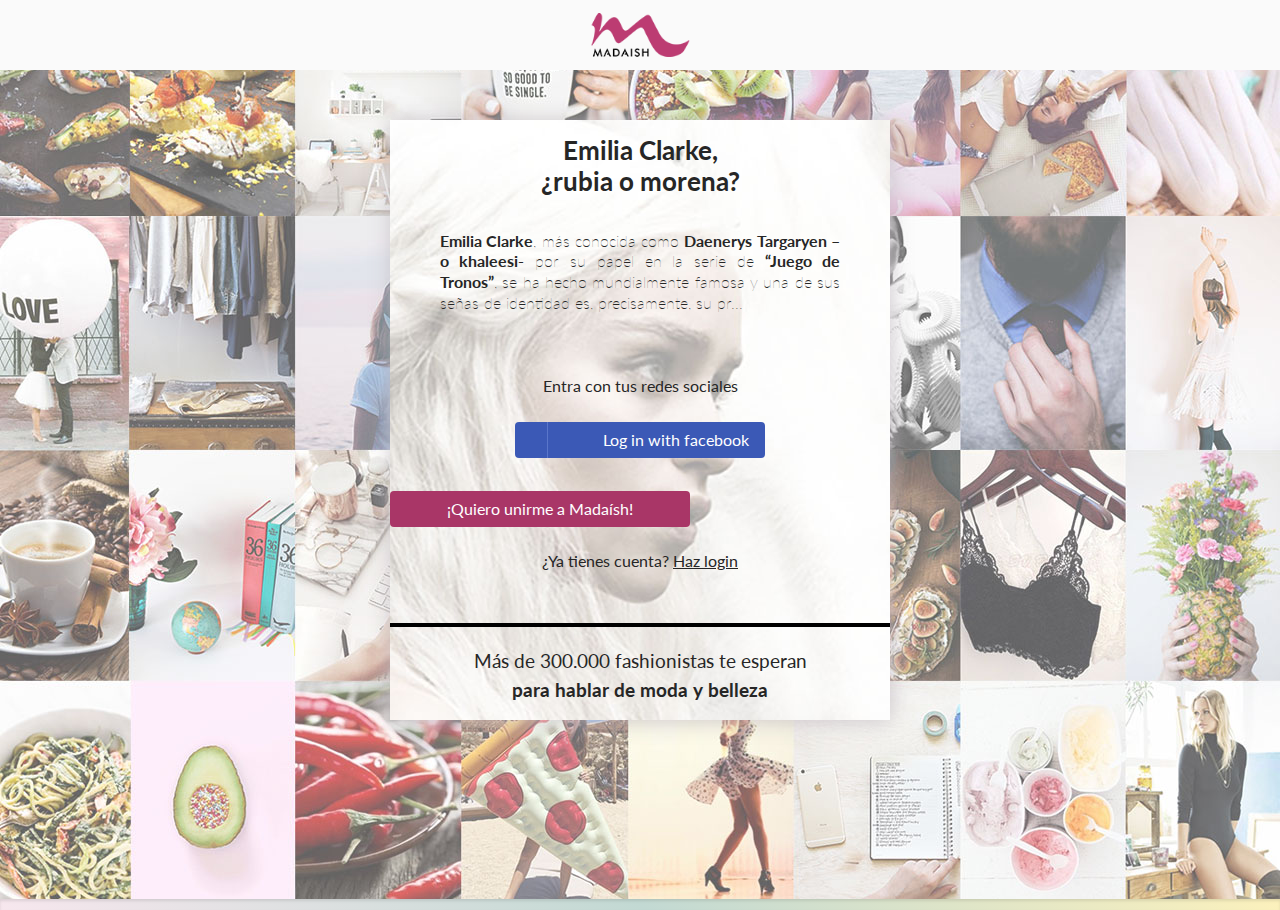
==== commit be8da48d: "Proceso finalizado" ====
--- a/landing-emilia-clark-register/index.html
+++ b/landing-emilia-clark-register/index.html
@@ -14,13 +14,14 @@
 
 <body>
 
-	<header class="cabecera ">
+	<header class="cabecera cabecera::after ">
 
 			<img src="img/logo_madaish.png" alt="">
+			
 
 	</header>
+	
 
-	
 
 
 		
--- a/landing-emilia-clark-register/css/style.css
+++ b/landing-emilia-clark-register/css/style.css
@@ -6,11 +6,21 @@
  */
 
 
-
-
+.cabecera::after {
+    content: "";
+    width: 100%;
+    height: 11px;
+    position: absolute;
+    bottom: -10px;
+    left: 0;
+    background: #f7e7ee;
+    background: -webkit-linear-gradient(48deg, #f7e7ee 0%, #c2d9d3 50%, #fcf1bc 100%);
+    background: linear-gradient(42deg, #f7e7ee 0%, #c2d9d3 50%, #fcf1bc 100%);
+    box-shadow: inset 0 2px 3px 0 rgba(0, 0, 0, 0.1);
+}
 
 .cabecera {
-
+ 
   background-color: #fafafa;
   text-align: center;
     padding-top:10px;
@@ -34,7 +44,7 @@
 .bloquepost {
 
   margin:0;
-  height: 460px;
+  min-height: 460px;
   background-image: url(../img/imgpost.jpg);
   background-repeat: no-repeat;
   display: block;
@@ -98,6 +108,9 @@
   background-image: url(../img/fondo.jpg)!important;
 }
 
+
+
+
 .cabecera img {
 max-width: 100px;
 }
@@ -107,17 +120,18 @@
 .cabecera {
     padding-top:10px;
     padding-bottom: 10px;
+    margin-bottom: 50px;
 }
 
 .bloquepost {
-  margin-left: auto;
+    margin-left: auto;
   margin-right: auto;
   background-image: url(../img/imgpost-x.jpg);
 -webkit-box-shadow: 0.5px 0.5px 20px 0px rgba(194,186,194,0.79);
 -moz-box-shadow: 0.5px 0.5px 20px 0px rgba(194,186,194,0.79);
 box-shadow: 0.5px 0.5px 20px 0px rgba(194,186,194,0.79);
 max-width: 500px;
-height: 650px;
+height: 600px;
 background-repeat: no-repeat;
 display:block;
 
@@ -133,7 +147,7 @@
 .subtitle_post {
   padding-left: 10%;
   padding-right: 10%;
-  margin-bottom: 100px;
+  margin-bottom: 60px;
   font-size: 0.9rem;
   line-height: 1.3;
   font-weight:lighter;
